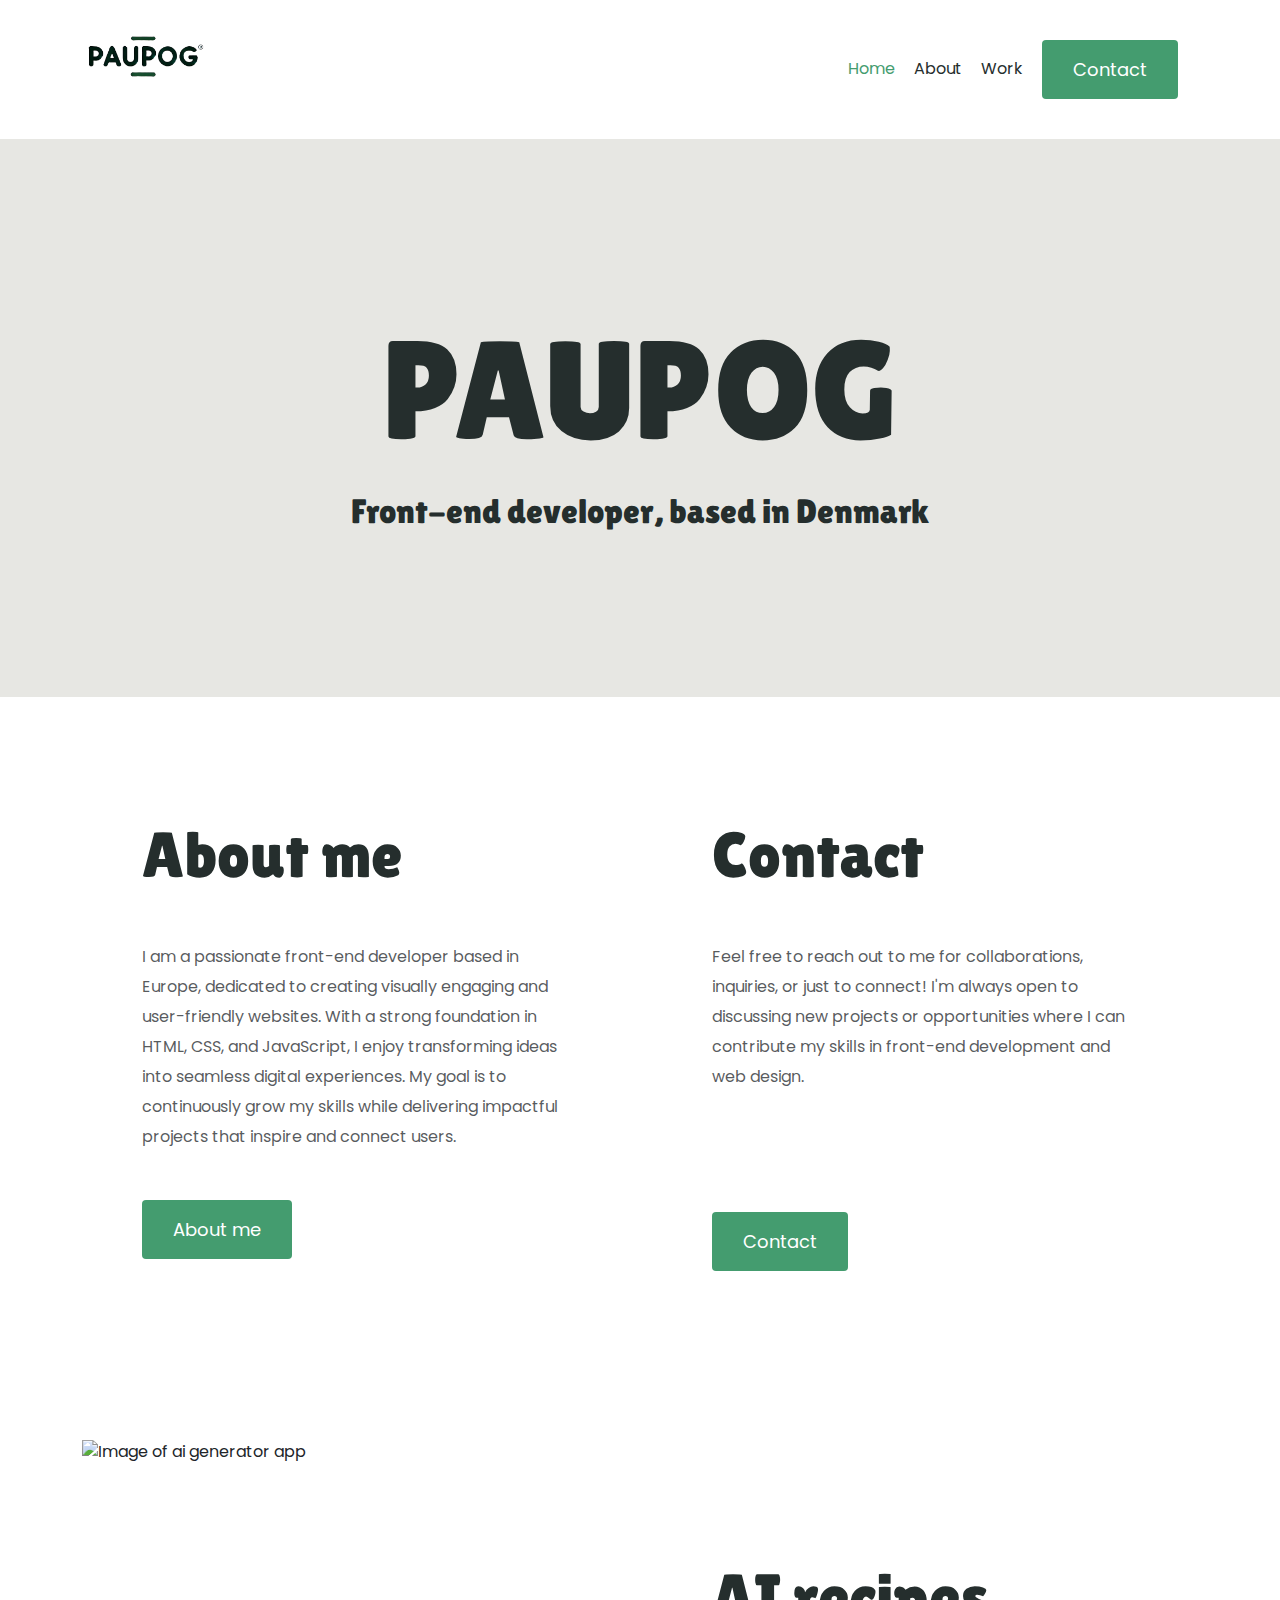
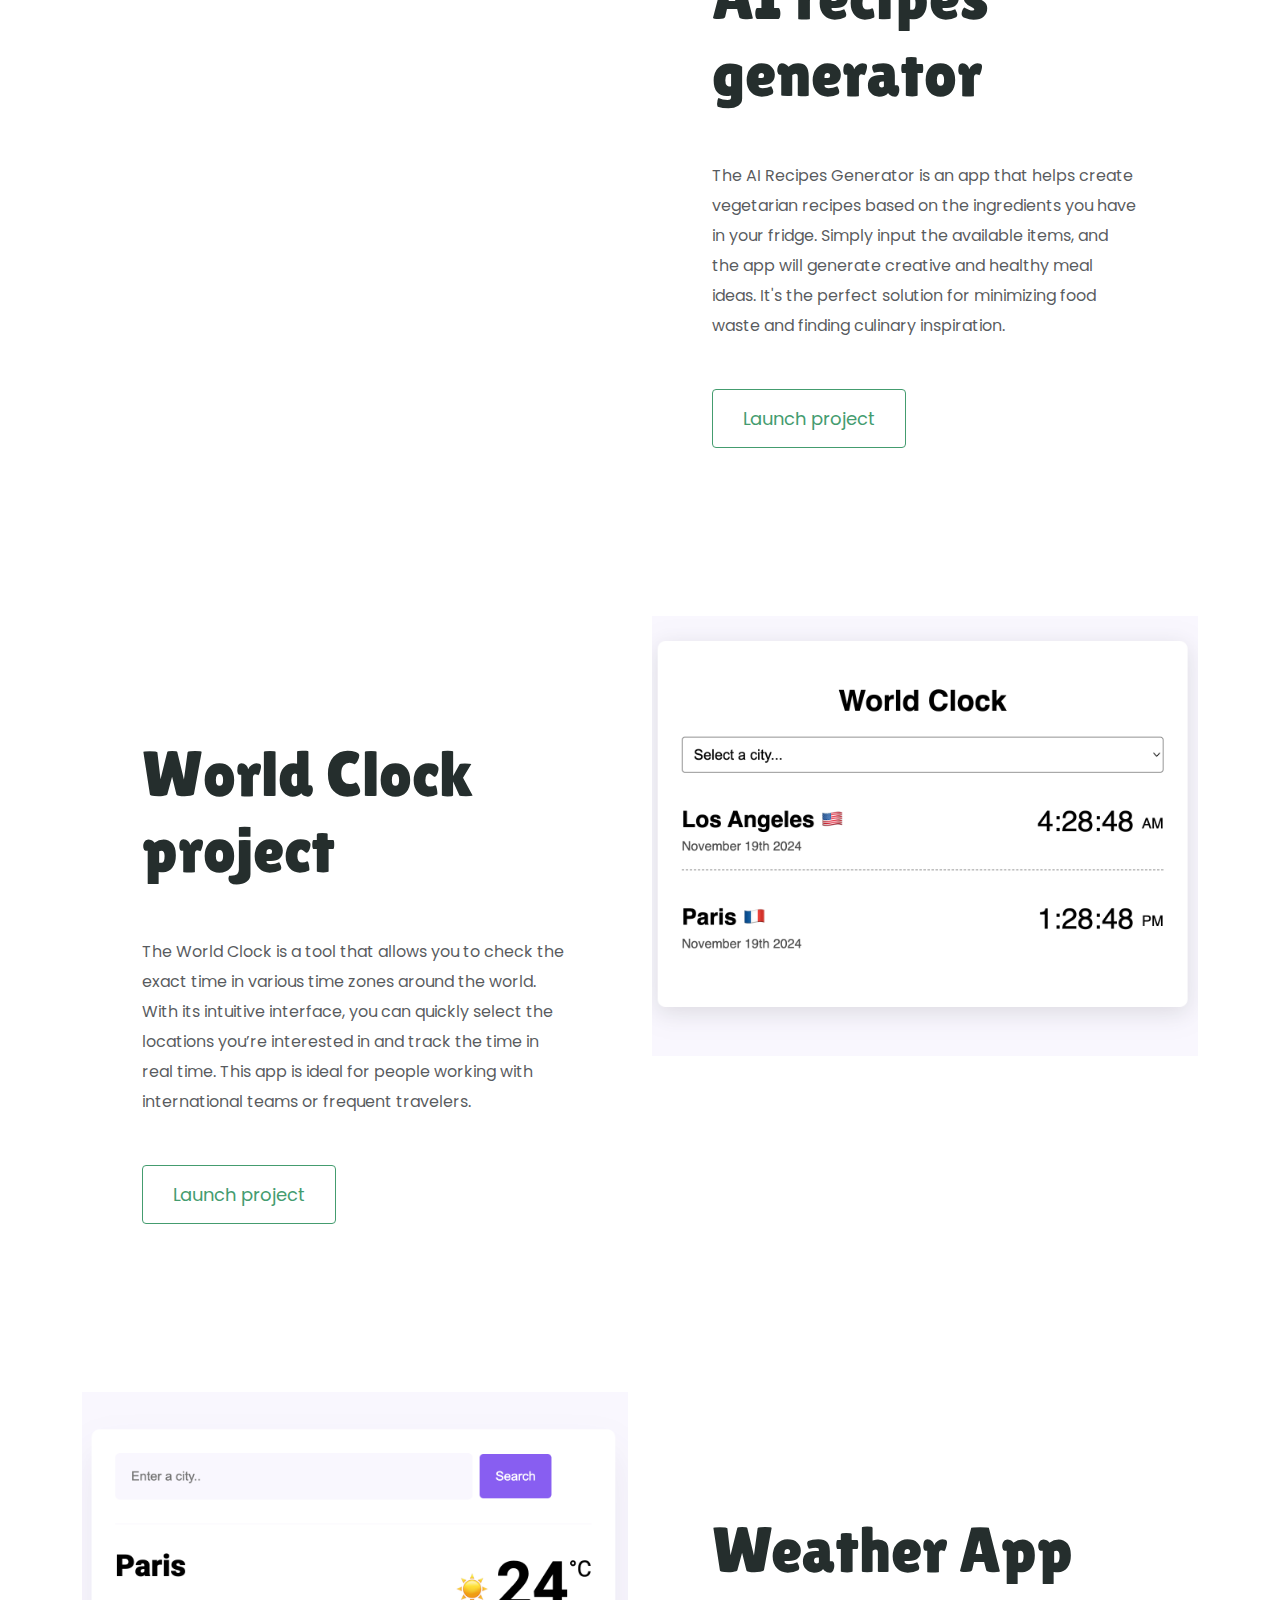
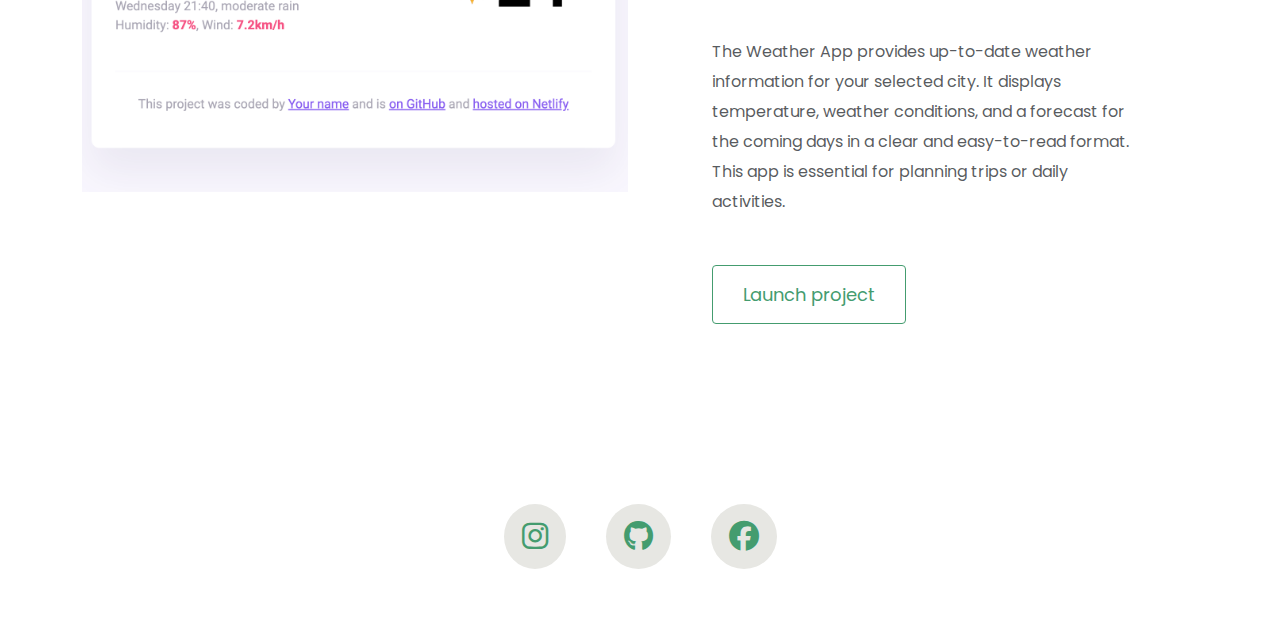
==== index.html @ 01b604f7 "Create me.png" ====
<!DOCTYPE html>
<html lang="en">
<head>
    <meta charset="UTF-8">
    <meta name="viewport" content="width=device-width, initial-scale=1.0">
    <link href="https://cdn.jsdelivr.net/npm/bootstrap@5.3.3/dist/css/bootstrap.min.css" rel="stylesheet" integrity="sha384-QWTKZyjpPEjISv5WaRU9OFeRpok6YctnYmDr5pNlyT2bRjXh0JMhjY6hW+ALEwIH" crossorigin="anonymous">
    <link href="https://cdnjs.cloudflare.com/ajax/libs/font-awesome/6.5.2/css/all.min.css" rel="stylesheet">
  
    <script src="https://cdn.jsdelivr.net/npm/bootstrap@5.3.3/dist/js/bootstrap.bundle.min.js" integrity="sha384-YvpcrYf0tY3lHB60NNkmXc5s9fDVZLESaAA55NDzOxhy9GkcIdslK1eN7N6jIeHz" crossorigin="anonymous"></script>
    <link rel="preconnect" href="https://fonts.googleapis.com">
<link rel="preconnect" href="https://fonts.gstatic.com" crossorigin>
<link href="https://fonts.googleapis.com/css2?family=Lilita+One&display=swap" rel="stylesheet">

<link href="https://fonts.googleapis.com/css2?family=Playfair+Display:ital,wght@0,700;1,700&family=Poppins:wght@400;700&display=swap" rel="stylesheet">
    <link rel="stylesheet" href="portfolio.css"> 
    <title>Project with Paulina's portfolio</title>
</head>
<body>
    <div class="container">
        <nav class="d-flex justify-content-between">
            <a href="">
<img src="images/logo1.png" class="logo d-none d-sm-block" alt=""></a>
        <ul>
            <li class="active">
                <a href="/">Home</a>
            </li>
            <li>
                <a href="/about.html">About</a>
            </li>
            <li>
                <a href="/work.html">Work</a>
            </li>
            <li>
                <a href="/contact.html" class="btn btn-branding">Contact</a>
            </li>
        </ul>
    </nav>
    </div>
    <div class="hero">
    
    <h1> PAUPOG </h1>
    <h2 class="mb-1">Front-end developer, based in Denmark</h2>
    
</div>

<div class="container">
    <div class="row mb-5">
        <div class="col">
            <div class="project-description">
                 <h2 class="mb-5">About me</h2>
                 <p class="mb-5 text-muted">
                    I am a passionate front-end developer based in Europe, dedicated to creating visually engaging and user-friendly websites. With a strong foundation in HTML, CSS, and JavaScript, I enjoy transforming ideas into seamless digital experiences. My goal is to continuously grow my skills while delivering impactful projects that inspire and connect users.                 </p>
                    <a href="about.html" class="btn btn-branding">About me</a>
         </div>
         </div>
        <div class="col-md">
           <div class="project-description">
                <h2 class="mb-5">Contact</h2>
                <p class="mb-5 text-muted">
                    Feel free to reach out to me for collaborations, inquiries, or just to connect! I'm always open to discussing new projects or opportunities where I can contribute my skills in front-end development and web design. </p>
                </br>
            </br>
        </br>

                    <a href="about.html" class="btn btn-branding">Contact</a>
        </div>
        </div>
    </div>
    
    <div class="row mb-5">
        <div class="col d-none d-lg-block">
            <img src="" alt="Image of ai generator app" class="img-fluid"/>
        </div>
        <div class="col">
           <div class="project-description">
                <h2 class="mb-5">AI recipes generator</h2>
                <p class="mb-5 text-muted">
                    The AI Recipes Generator is an app that helps create vegetarian recipes based on the ingredients you have in your fridge. Simply input the available items, and the app will generate creative and healthy meal ideas. It's the perfect solution for minimizing food waste and finding culinary inspiration. </p>
                <a href="https://recipesgenerator.netlify.app/" class="btn btn-branding-outline"
                target="_blank">
                Launch project</a>
        </div>
        </div>
    </div>
    <div class="row mb-5">
       
        <div class="col">
           <div class="project-description">
                <h2 class="mb-5">World Clock project</h2>
                <p class="mb-5 text-muted">
                    The World Clock is a tool that allows you to check the exact time in various time zones around the world. With its intuitive interface, you can quickly select the locations you’re interested in and track the time in real time. This app is ideal for people working with international teams or frequent travelers.  </p>
                <a href="https://world-clocken.netlify.app/" class="btn btn-branding-outline"
                target="_blank">
                Launch project</a>
        </div>
        </div>
         <div class="col d-none d-lg-block">
            <img src="images/world clock.png" alt="Image of world clock app" class="img-fluid"/>
        </div>
    </div>
    <div class="row">
        <div class="col d-none d-lg-block">
            <img src="images/weather.png" alt="Image of weather app" class="img-fluid"/>
        </div>
        <div class="col">
           <div class="project-description">
                <h2 class="mb-5">Weather App</h2>
                <p class="mb-5 text-muted">
                    The Weather App provides up-to-date weather information for your selected city. It displays temperature, weather conditions, and a forecast for the coming days in a clear and easy-to-read format. This app is essential for planning trips or daily activities.

                </p>
                <a href="https://pog-odapp.netlify.app/" class="btn btn-branding-outline"
                target="_blank">
                Launch project</a>
        </div>
        </div>
    </div>
   
</div>
 <footer>
        <div class="social-links d-flex justify-content-center">
            <a href=""> <i class="fa-brands fa-instagram"></i></a>
          <a href=""><i class="fa-brands fa-github"></i></a>
        <a href=""><i class="fa-brands fa-facebook"></i></a>
       
        
        
        </div>
    </footer>
</body>
</html>
---- portfolio.css ----
:root {
    --branding-color: #449C6F;
    --secondary-color: #252e2d;
    --heading-font-family: "Lilita One", sans-serif;
    --default-font-family:  "Poppins", sans-serif;
}

body{
    font-family: var(--default-font-family) ;
}
.logo {
    max-width: 130px;

}

nav {
    padding: 20px 0;
}
nav ul {
    padding: 20px;
    margin: 0;
}
nav li{
    display: inline;
    list-style: none;
    line-height: 42px;
    margin-left: 15px;

}

nav a {
    text-decoration: none;
    color: #252e2d;
    transition: all 100ms ease-in-out;
}

nav a:hover{
    color: var(--branding-color);
}

nav li.active a {
    color: var(--branding-color);
}
h1, h2, h3, h4 {
    color: var(--secondary-color);
    font-family: 'lilita one', sans-serif;
    font-weight: normal;
}
h1 {
    font-size: 140px;
    line-height: 1.3;
}
h2{
    font-size: 64px;
}

p{
    font-family: var(--default-font-family);
    font-weight: normal;
    font-size: 16px;
    line-height: 30px;
    color: var(--branding-color);
}
.hero {
    text-align: center;
    background: #E7E7E3;
    padding: 160px 15px;
}

.hero h2 {
    font-family: var(--heading-font-family);
    font-weight: normal;
    font-size: 34px;
    line-height: 1.3;
    color: #252e2d;
}


.content-container {
    padding: 160px 20px;
    
}

.content h1{
    font-size: 64px;
    line-height: 80px;

}
.content-container h2{
    font-size: 18px;
    font-family: var(--default-font-family);
}
.content {
    margin: 30px;
}
.content h3 {
    font-size: 24px;
    line-height: 1.5;
    margin: 20px 0 0;
    font-family: var(--default-font-family);
}
.content p{
    font-size: 14px;
}

.contact-container{
    text-align: center;
    
}

.contact-container h1 {
    font-size: 64px;
}

.contact-container h2 {
    font-size: 20px;
}
.btn-branding {
    background: var(--branding-color);
    border-radius: 4px;
    color: white;
    font-size: 18px;
    line-height: 27px;
    padding: 15px 30px;

}
.btn-branding:hover {
    background: transparent;
    border: 2px solid var(--branding-color); 
    color: var(--branding-color); 
}
.btn-branding-outline {
    border-radius: 4px;
    color: var(--branding-color);
    font-size: 18px;
    line-height: 27px;
    padding: 15px 30px;
    border: 1px solid var(--branding-color);
}

.project-description{
    padding: 120px 60px;
}

footer{
    margin: 60px 0;
   
}

.main-contact .social-links a,
footer .social-links a{
    margin: 0 20px;
    color: var(--branding-color);
    background-color: #E7E7E3 ;
    padding: 10px 18px;
    font-size: 30px;
    border-radius: 50%;
   
}

footer .email-link {
    text-align: center;
    font-size: 24px;
    text-decoration: none;
    color: black;
}

footer .email-link:hover{
    color: var(--branding-color);
}

@media (max-width: 960px){
    h1 {
        font-size: 44px;
        line-height: 2;
    }
    h2 {
        font-size: 44px;
    }
    .hero {
        padding: 80px 20px;
    }
    .project-description{
        padding: 0;
        text-align: center;
    }
    .content {
        text-align: center;
        padding: 0;
    }

}
@media (max-width: 576px) {
    .btn-branding {
        font-size: 14px; /* Mniejszy tekst */
        padding: 10px 20px; /* Mniejsze wymiary przycisku */
    }
}
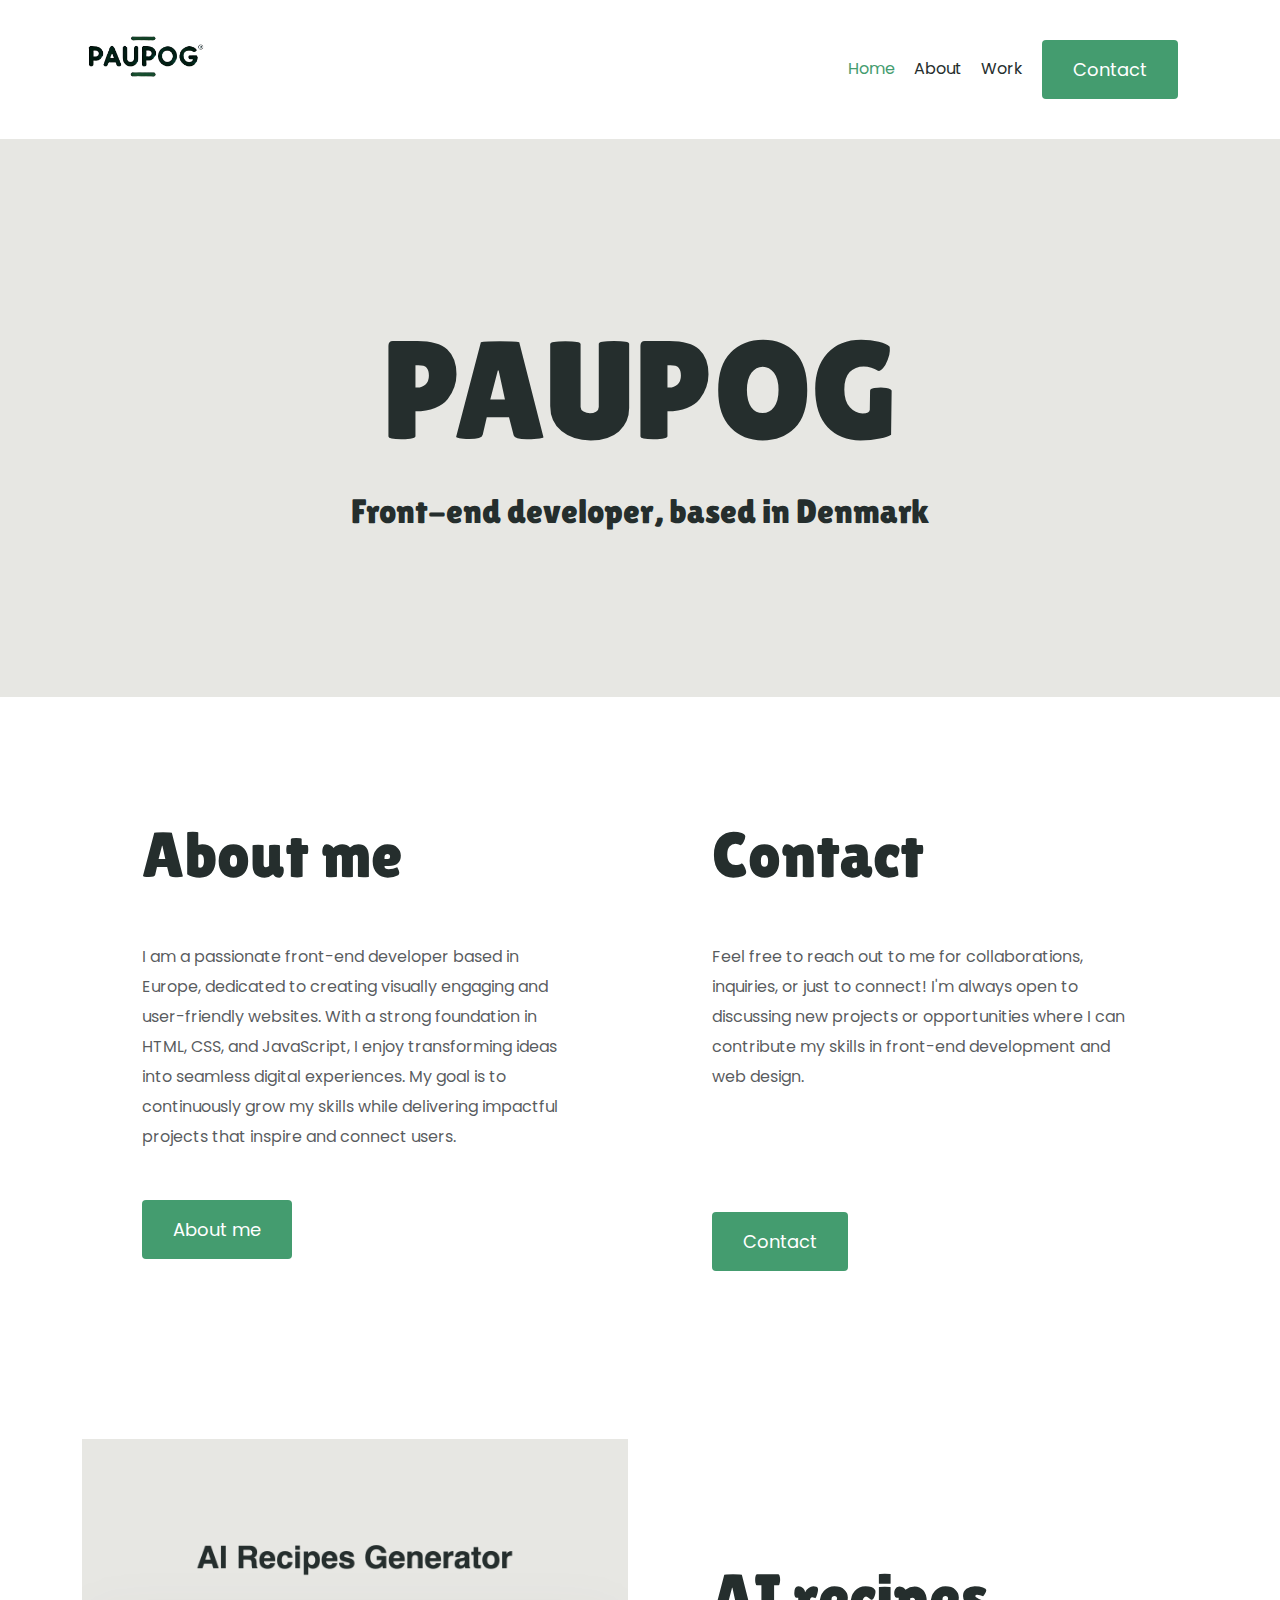
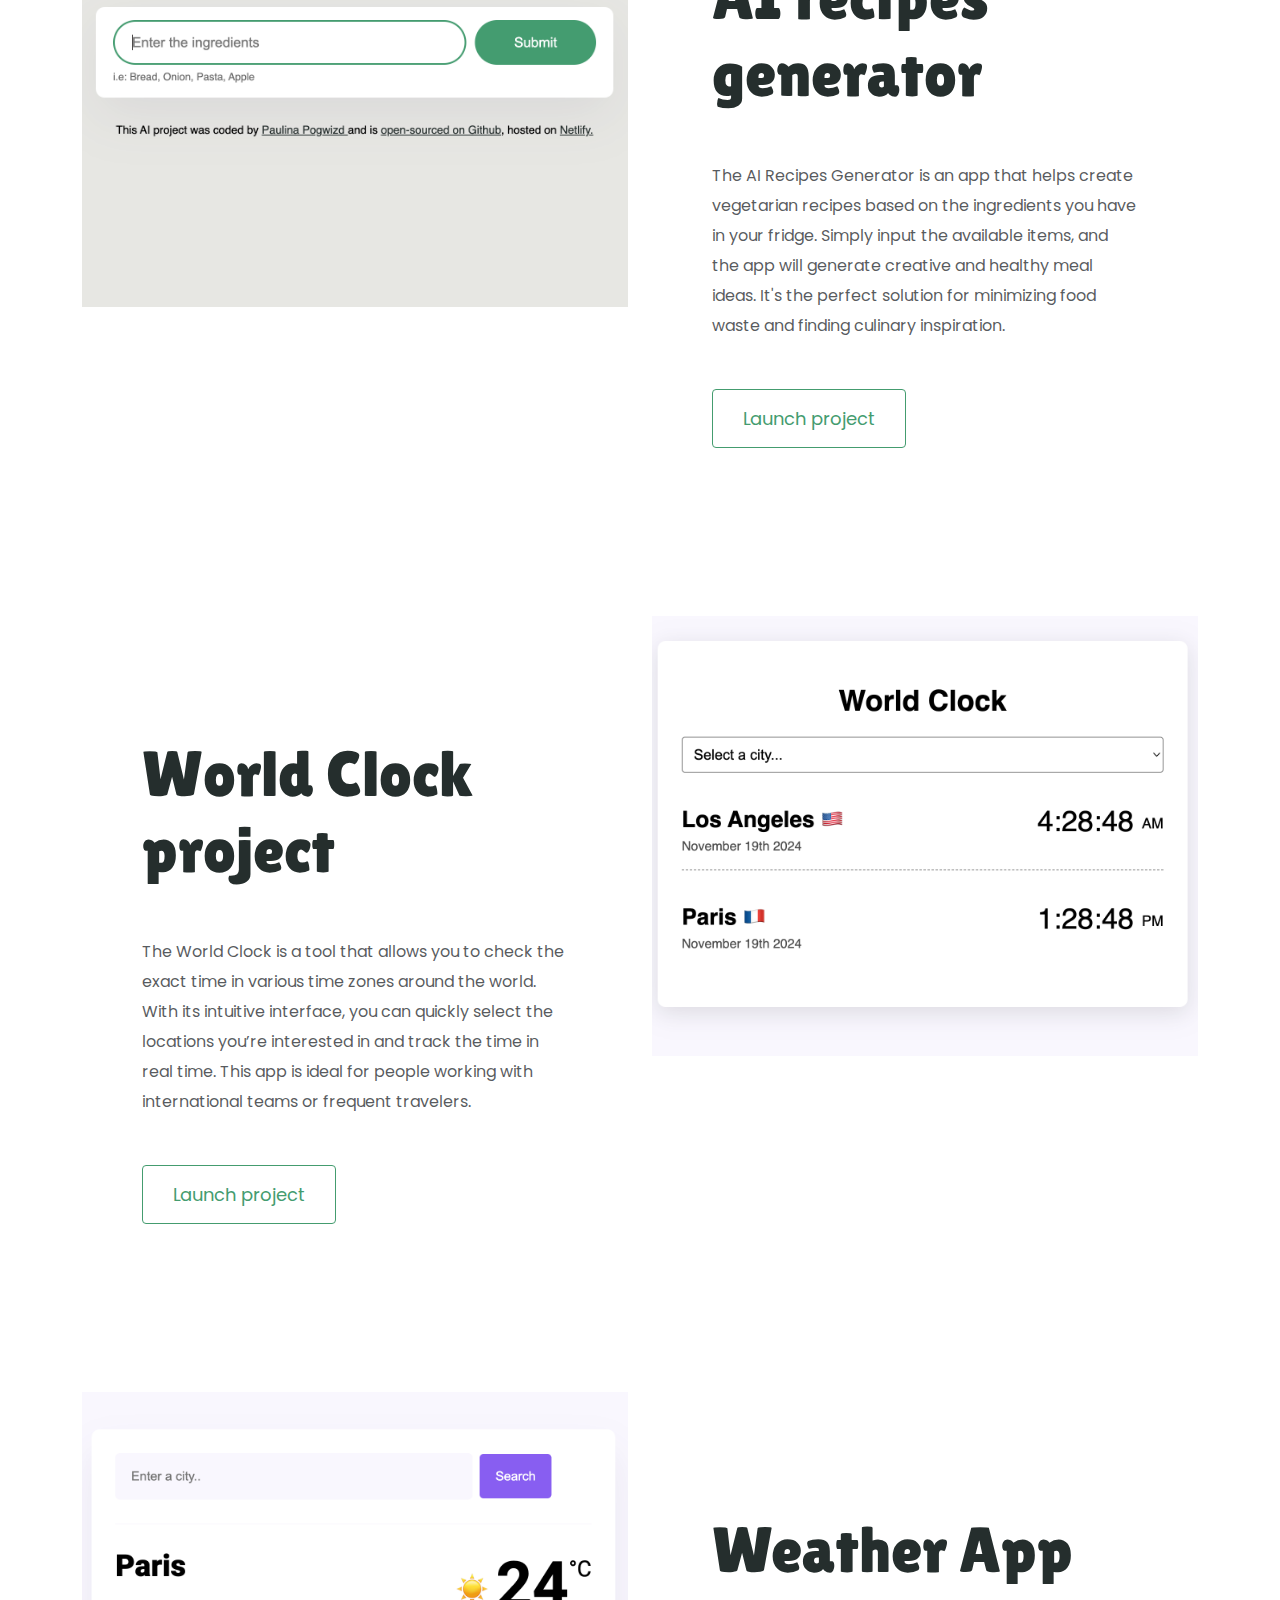
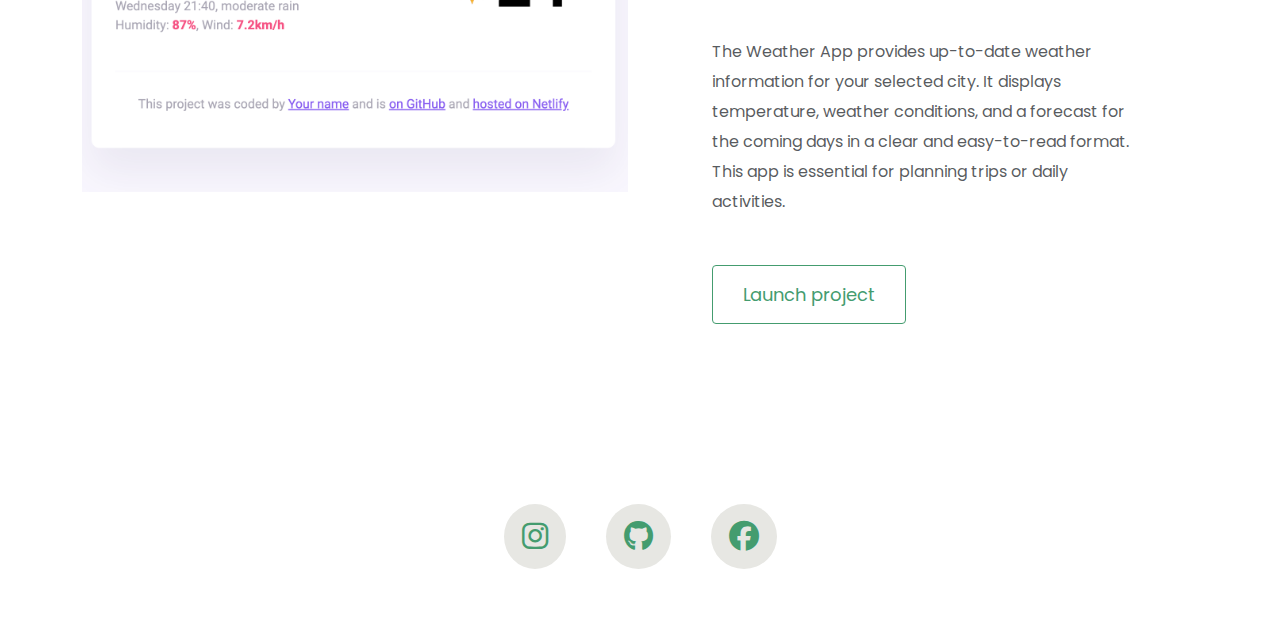
==== commit 361f9766: "Checked all links" ====
--- a/index.html
+++ b/index.html
@@ -62,14 +62,14 @@
             </br>
         </br>
 
-                    <a href="about.html" class="btn btn-branding">Contact</a>
+                    <a href="contact.html" class="btn btn-branding">Contact</a>
         </div>
         </div>
     </div>
     
     <div class="row mb-5">
         <div class="col d-none d-lg-block">
-            <img src="" alt="Image of ai generator app" class="img-fluid"/>
+            <img src="images/ai .png" alt="Image of ai generator app" class="img-fluid"/>
         </div>
         <div class="col">
            <div class="project-description">
@@ -119,9 +119,18 @@
 </div>
  <footer>
         <div class="social-links d-flex justify-content-center">
-            <a href=""> <i class="fa-brands fa-instagram"></i></a>
-          <a href=""><i class="fa-brands fa-github"></i></a>
-        <a href=""><i class="fa-brands fa-facebook"></i></a>
+            <a href="https://instagram.com" 
+            target="_blank"> 
+            <i class="fa-brands fa-instagram"></i>
+        </a>
+          <a href="https://github.com/Paupog" 
+          target="_blank">
+          <i class="fa-brands fa-github"></i>
+        </a>
+        <a href="https://facebook.com" 
+        target="_blank">
+        <i class="fa-brands fa-facebook"></i>
+    </a>
        
         
         
--- a/portfolio.css
+++ b/portfolio.css
@@ -101,6 +101,19 @@
 }
 .content p{
     font-size: 14px;
+}
+.weather-image{
+    height: 480px; 
+    object-fit: cover;
+}
+
+
+.clock-image:hover,
+.weather-image:hover,
+.ai-image:hover {
+    opacity: 0.5;
+    transform: scale(1.05); 
+    transition: opacity 0.3s ease;
 }
 
 .contact-container{
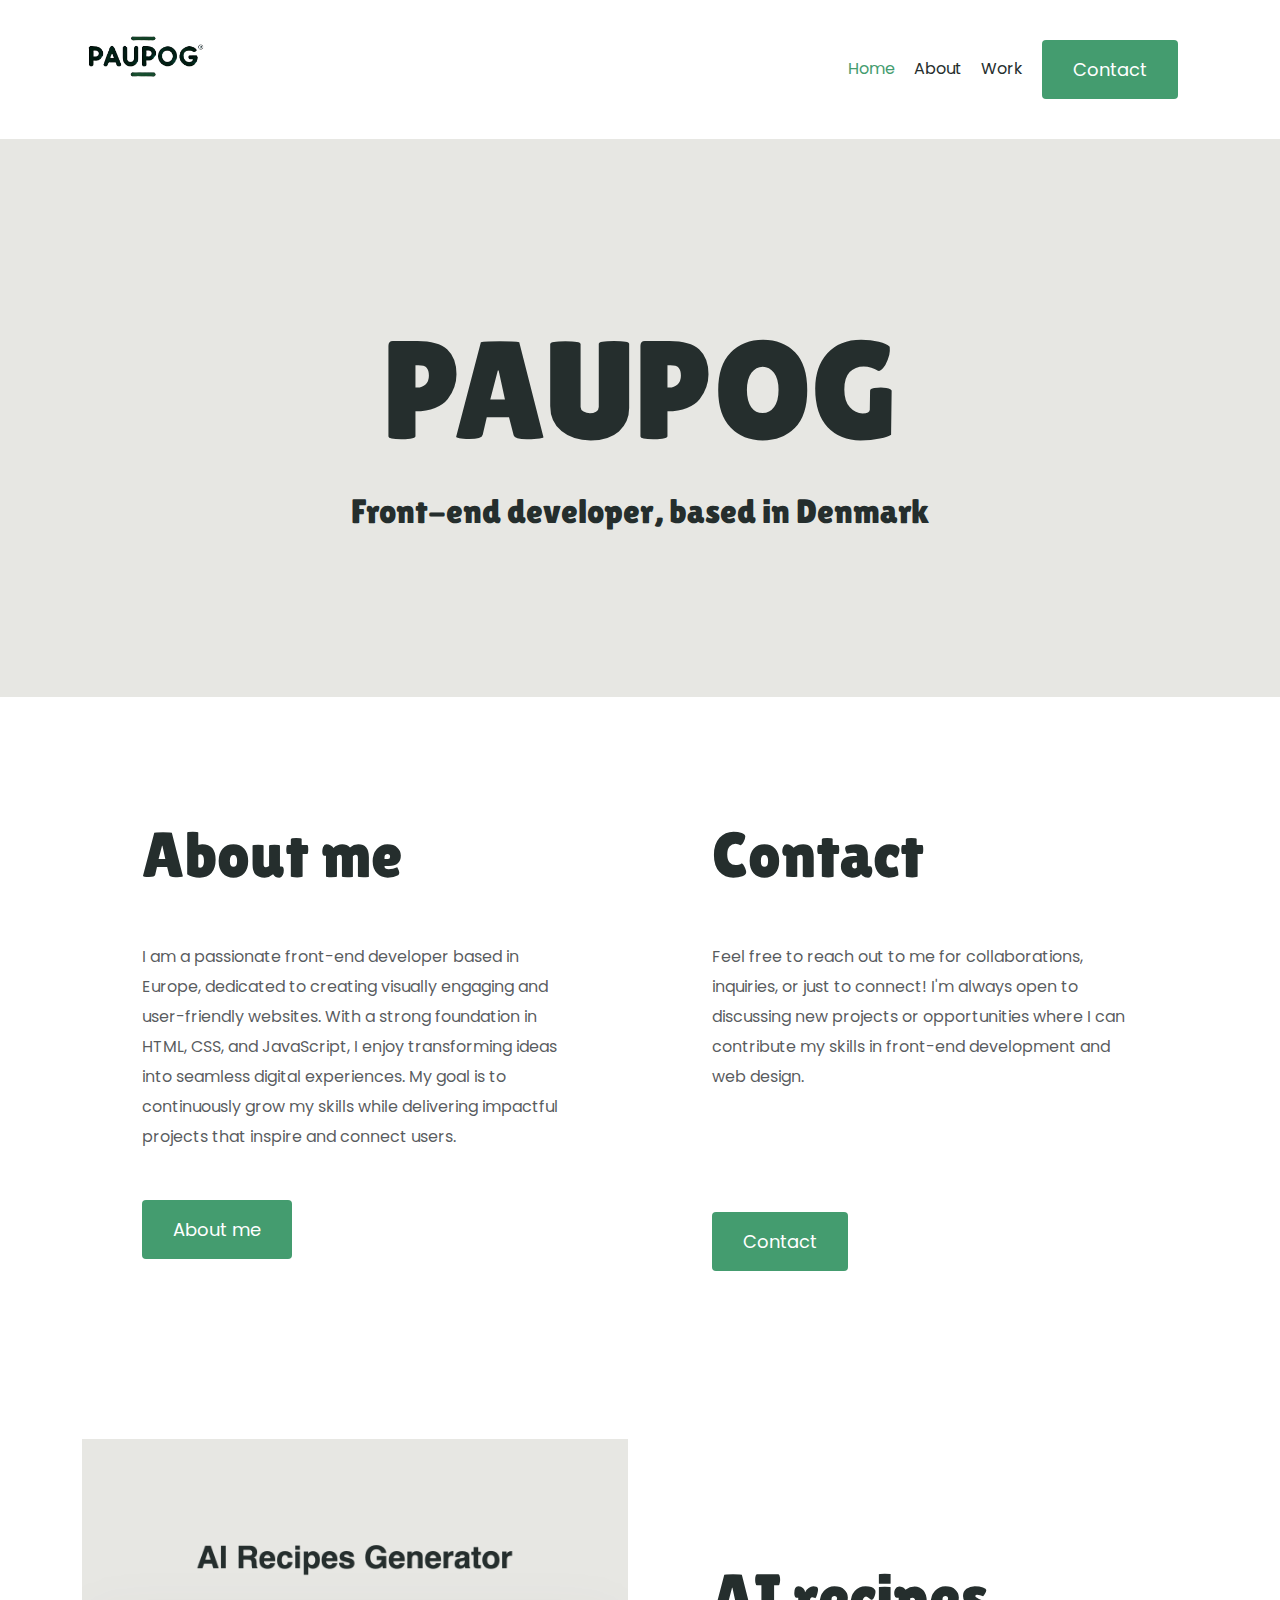
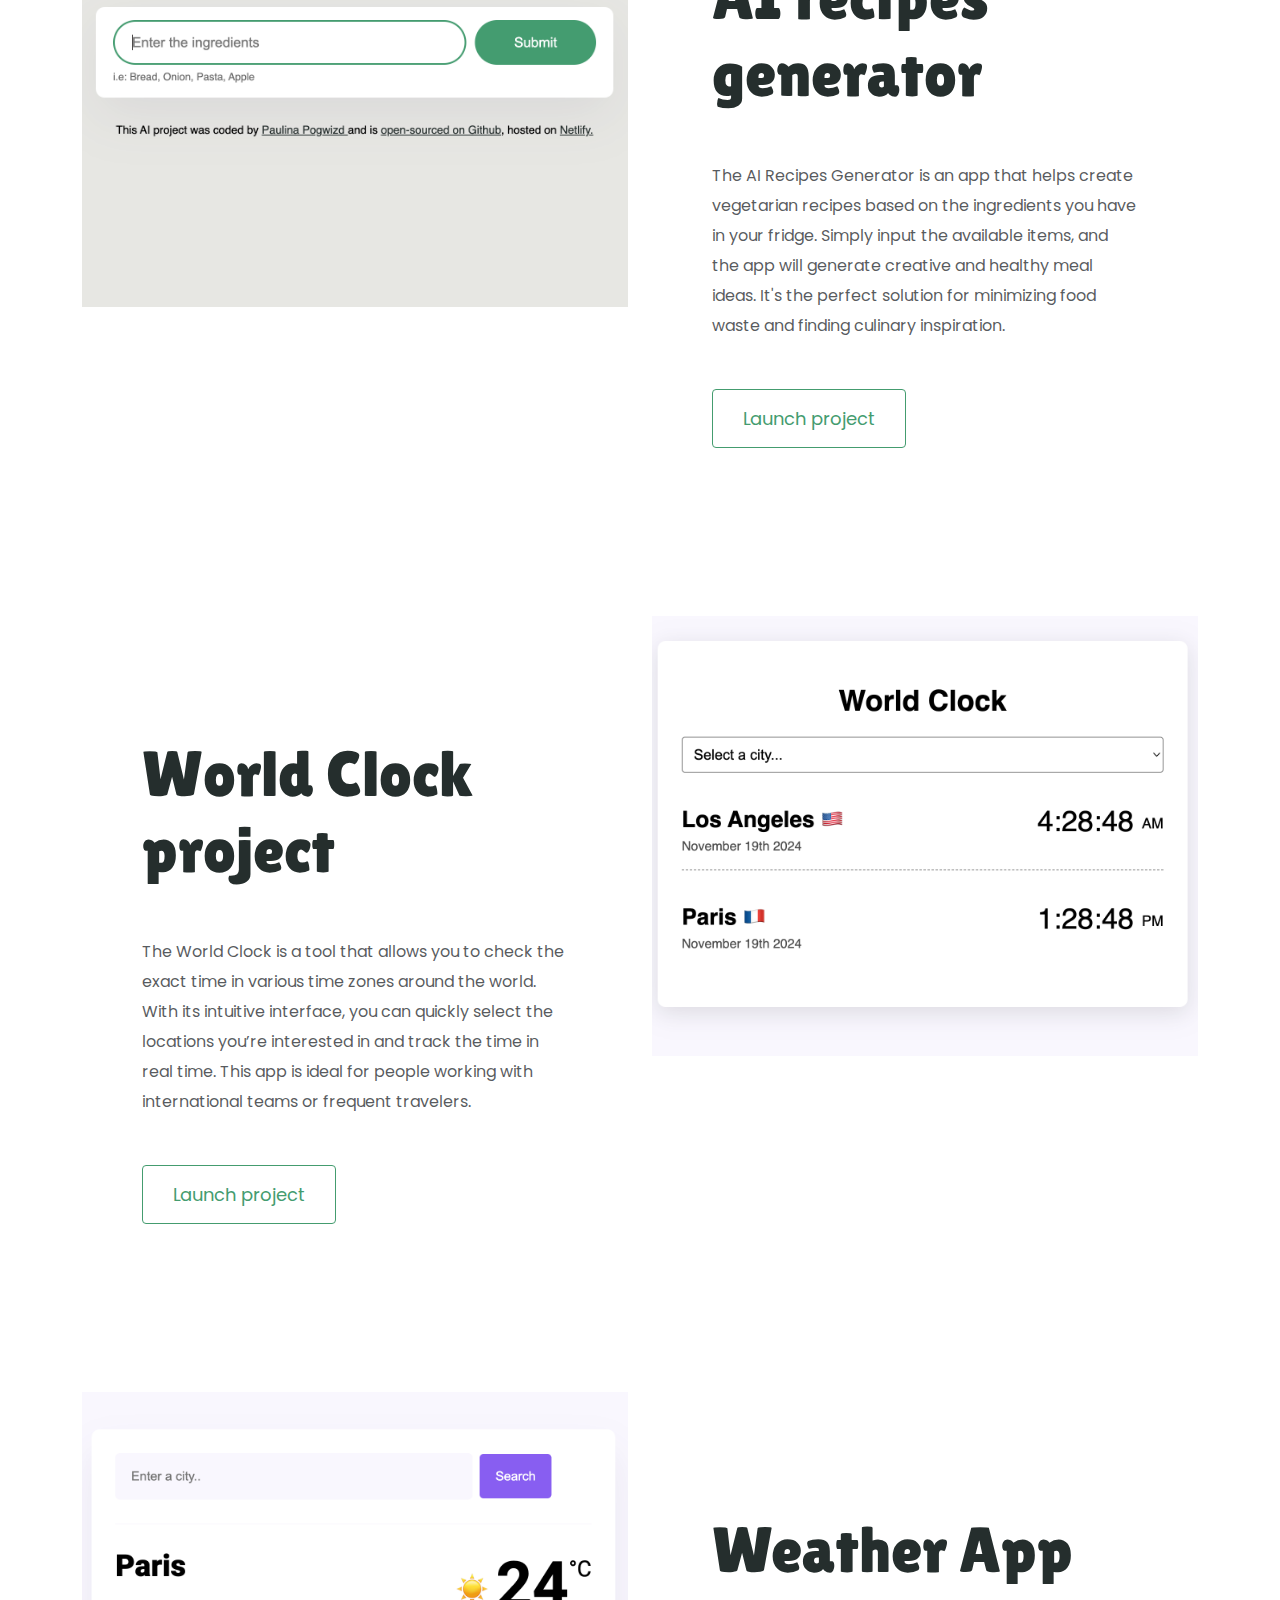
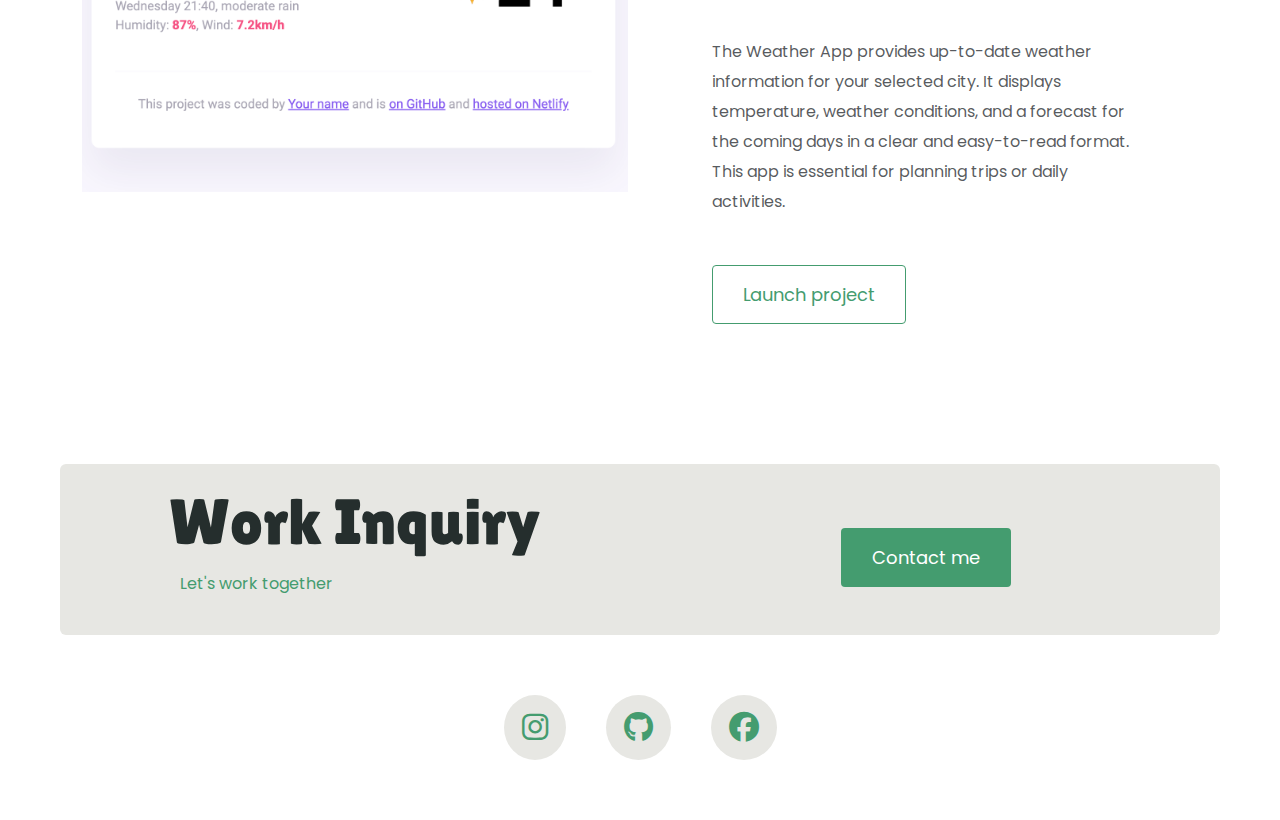
==== commit a130448a: "Updated SEO" ====
--- a/index.html
+++ b/index.html
@@ -3,6 +3,7 @@
 <head>
     <meta charset="UTF-8">
     <meta name="viewport" content="width=device-width, initial-scale=1.0">
+    <meta name="description" content="Paulina is a front-end developer based in Denmark">
     <link href="https://cdn.jsdelivr.net/npm/bootstrap@5.3.3/dist/css/bootstrap.min.css" rel="stylesheet" integrity="sha384-QWTKZyjpPEjISv5WaRU9OFeRpok6YctnYmDr5pNlyT2bRjXh0JMhjY6hW+ALEwIH" crossorigin="anonymous">
     <link href="https://cdnjs.cloudflare.com/ajax/libs/font-awesome/6.5.2/css/all.min.css" rel="stylesheet">
   
@@ -13,25 +14,26 @@
 
 <link href="https://fonts.googleapis.com/css2?family=Playfair+Display:ital,wght@0,700;1,700&family=Poppins:wght@400;700&display=swap" rel="stylesheet">
     <link rel="stylesheet" href="portfolio.css"> 
+
     <title>Project with Paulina's portfolio</title>
 </head>
 <body>
     <div class="container">
         <nav class="d-flex justify-content-between">
             <a href="">
-<img src="images/logo1.png" class="logo d-none d-sm-block" alt=""></a>
+<img src="images/logo1.png" class="logo d-none d-sm-block" alt="personal logo" title="homepage"></a>
         <ul>
             <li class="active">
-                <a href="/">Home</a>
+                <a href="/" title="homepage">Home</a>
             </li>
             <li>
-                <a href="/about.html">About</a>
+                <a href="/about.html" title="About Paulina">About</a>
             </li>
             <li>
-                <a href="/work.html">Work</a>
+                <a href="/work.html"title="Paulina's portfolio">Work</a>
             </li>
             <li>
-                <a href="/contact.html" class="btn btn-branding">Contact</a>
+                <a href="/contact.html" class="btn btn-branding"title="contact page">Contact</a>
             </li>
         </ul>
     </nav>
@@ -117,19 +119,31 @@
     </div>
    
 </div>
+<div class="work-inquiry rounded">
+    <div class="row d-flex justify-content-center align-items-center">
+        <div class="col-6">
+            <h2>Work Inquiry</h2>
+            <p>Let's work together</p>
+        </div>
+        <div class="col-6">
+            <a href="contact.html" class="btn btn-branding mt-3">Contact me</a>
+        </div>
+    </div>
+   
+</div>
  <footer>
         <div class="social-links d-flex justify-content-center">
             <a href="https://instagram.com" 
             target="_blank"> 
-            <i class="fa-brands fa-instagram"></i>
+            <i class="fa-brands fa-instagram" title="instagram"></i>
         </a>
           <a href="https://github.com/Paupog" 
           target="_blank">
-          <i class="fa-brands fa-github"></i>
+          <i class="fa-brands fa-github"title="Github"></i>
         </a>
         <a href="https://facebook.com" 
         target="_blank">
-        <i class="fa-brands fa-facebook"></i>
+        <i class="fa-brands fa-facebook" title="facebook"></i>
     </a>
        
         
--- a/portfolio.css
+++ b/portfolio.css
@@ -77,7 +77,7 @@
 
 
 .content-container {
-    padding: 160px 20px;
+    padding: 100px 20px;
     
 }
 
@@ -155,6 +155,17 @@
     padding: 120px 60px;
 }
 
+.work-inquiry{
+    padding: 20px;
+    margin: 20px 60px;
+    background-color: #E7E7E3 ;
+    text-align: center;
+}
+.work-inquiry p{
+    text-align: start;
+    margin-left: 50px;
+    padding-left: 50px;
+}
 footer{
     margin: 60px 0;
    
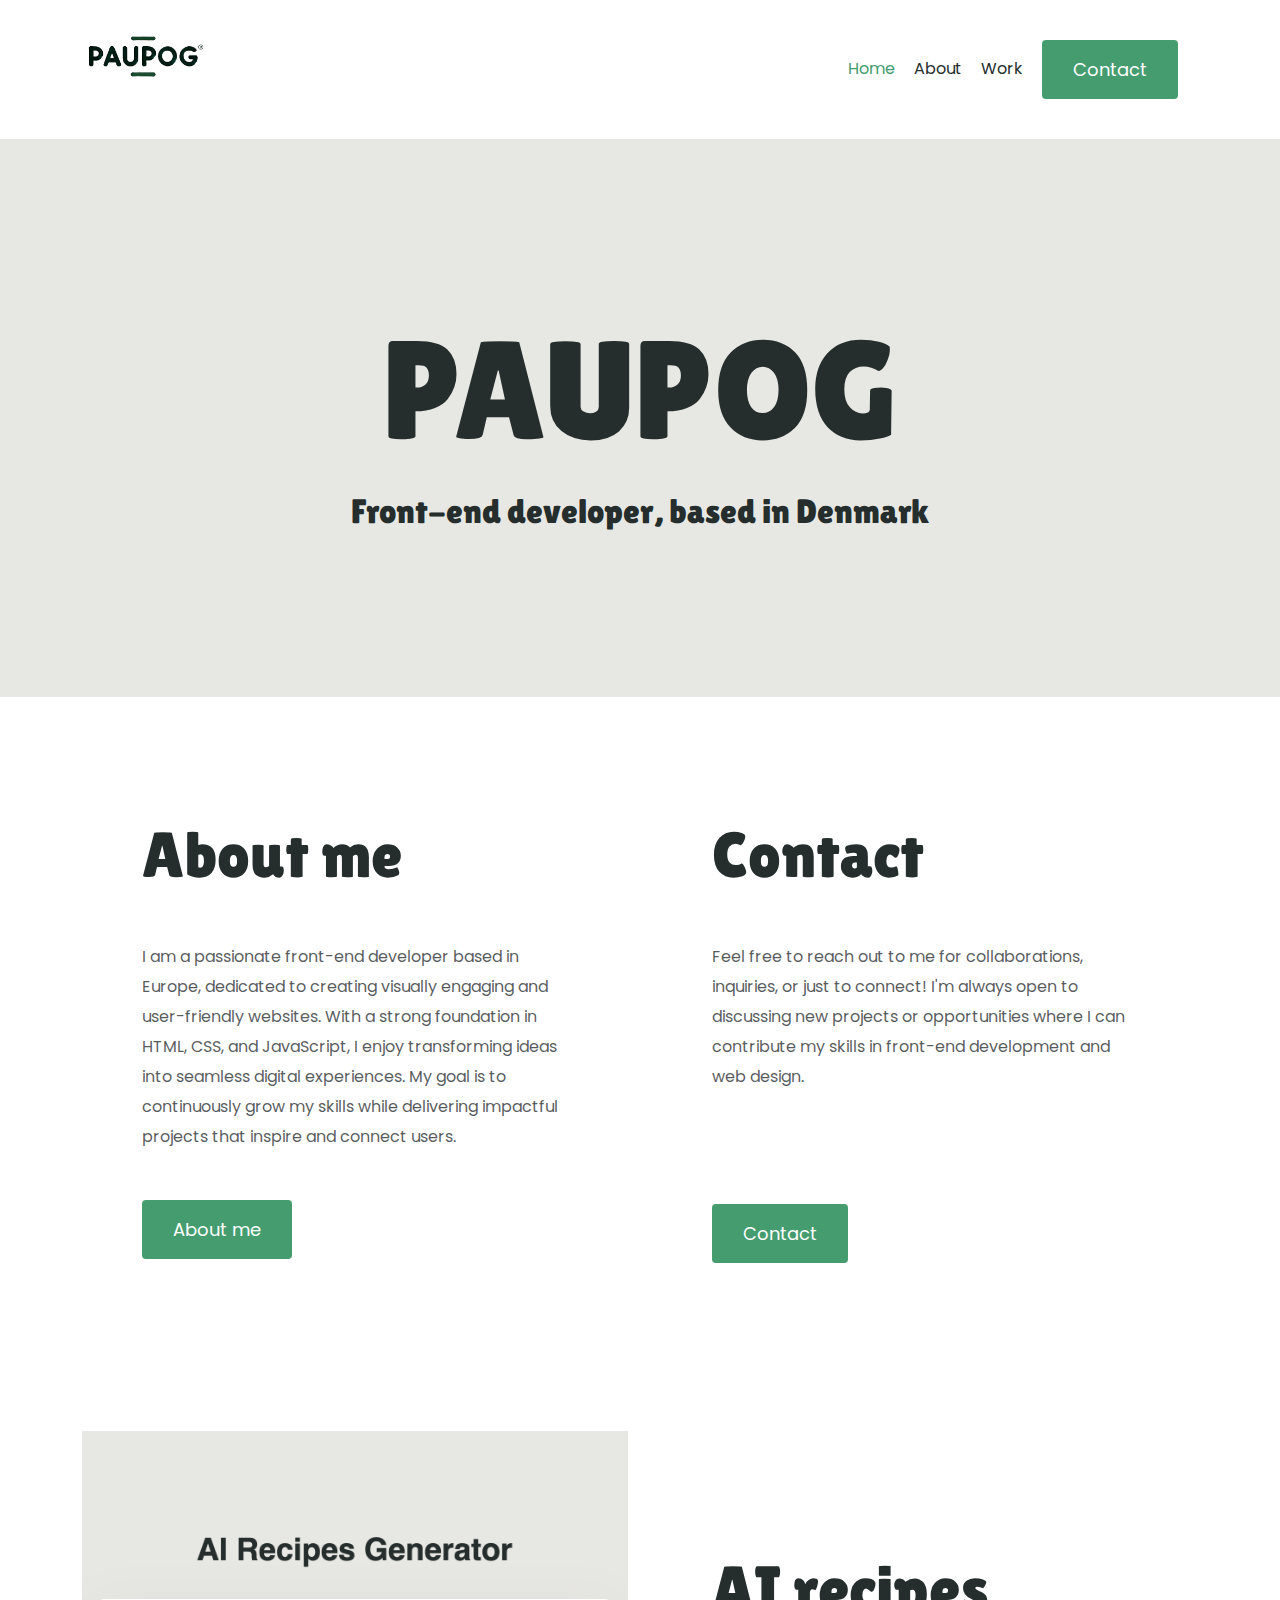
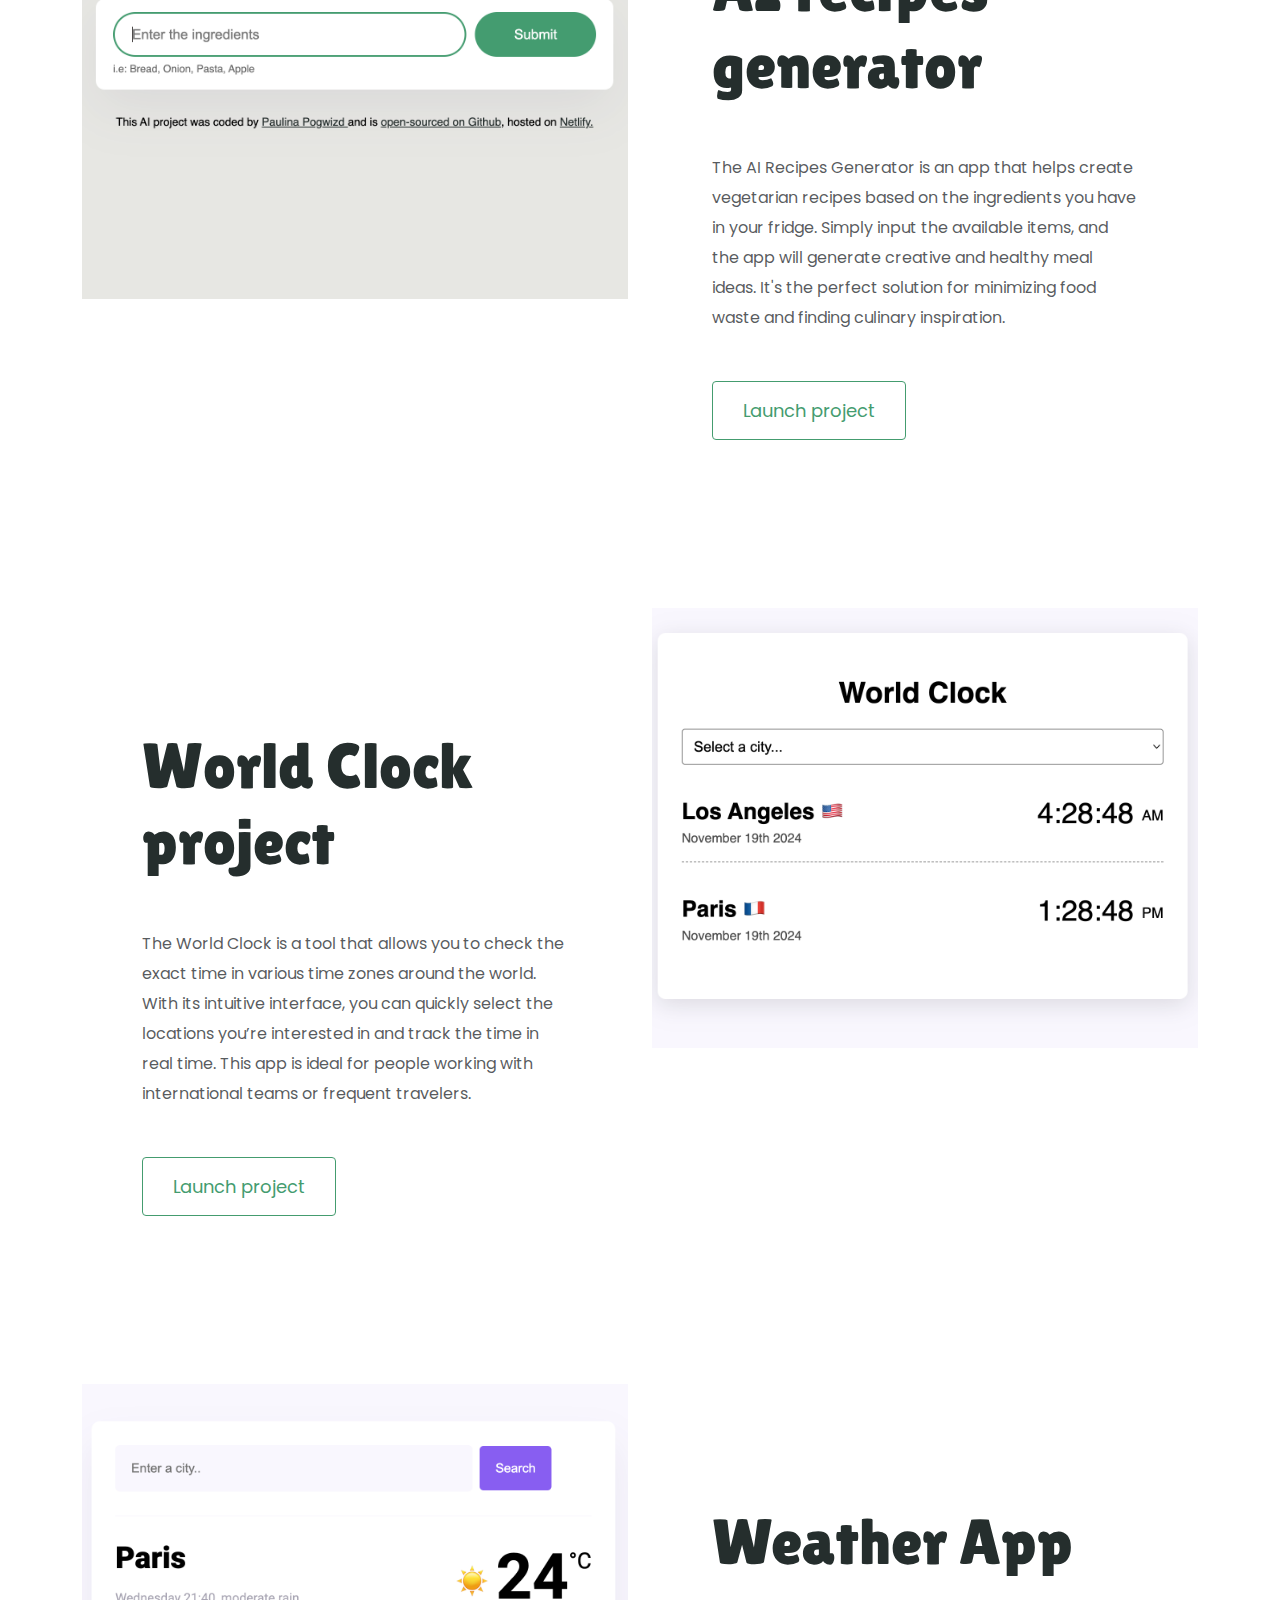
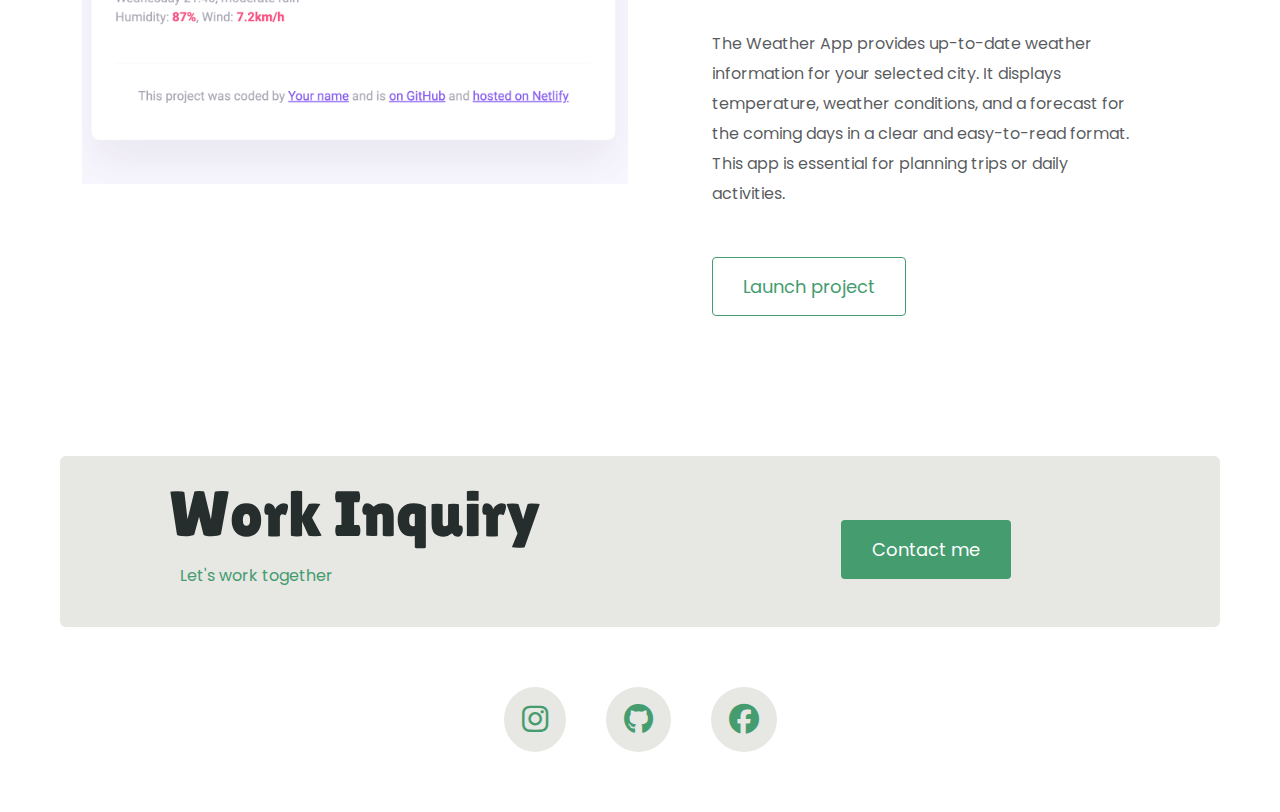
==== commit c88cbc65: "Update index.html" ====
--- a/index.html
+++ b/index.html
@@ -62,9 +62,8 @@
                     Feel free to reach out to me for collaborations, inquiries, or just to connect! I'm always open to discussing new projects or opportunities where I can contribute my skills in front-end development and web design. </p>
                 </br>
             </br>
-        </br>
-
-                    <a href="contact.html" class="btn btn-branding">Contact</a>
+        
+                    <a href="contact.html" class="btn btn-branding mt-3" >Contact</a>
         </div>
         </div>
     </div>
@@ -121,9 +120,9 @@
 </div>
 <div class="work-inquiry rounded">
     <div class="row d-flex justify-content-center align-items-center">
-        <div class="col-6">
-            <h2>Work Inquiry</h2>
-            <p>Let's work together</p>
+        <div class="col-sm-6 ">
+            <h2 >Work Inquiry</h2>
+            <p class="d-none d-lg-block">Let's work together</p>
         </div>
         <div class="col-6">
             <a href="contact.html" class="btn btn-branding mt-3">Contact me</a>
--- a/portfolio.css
+++ b/portfolio.css
@@ -212,11 +212,27 @@
         text-align: center;
         padding: 0;
     }
+    .weather-image {
+        height: 240px;
+    }
 
 }
 @media (max-width: 576px) {
     .btn-branding {
-        font-size: 14px; /* Mniejszy tekst */
-        padding: 10px 20px; /* Mniejsze wymiary przycisku */
-    }
-}
+        font-size: 14px; 
+        padding: 10px 20px; 
+    }
+    .weather-image{
+        height: 250px;
+    }
+}
+@media (max-width: 768px) {
+    .weather-image {
+        height: 240px;
+    }
+}
+@media (max-width: 1024px) {
+    .weather-image {
+        height: 330px;
+    }
+}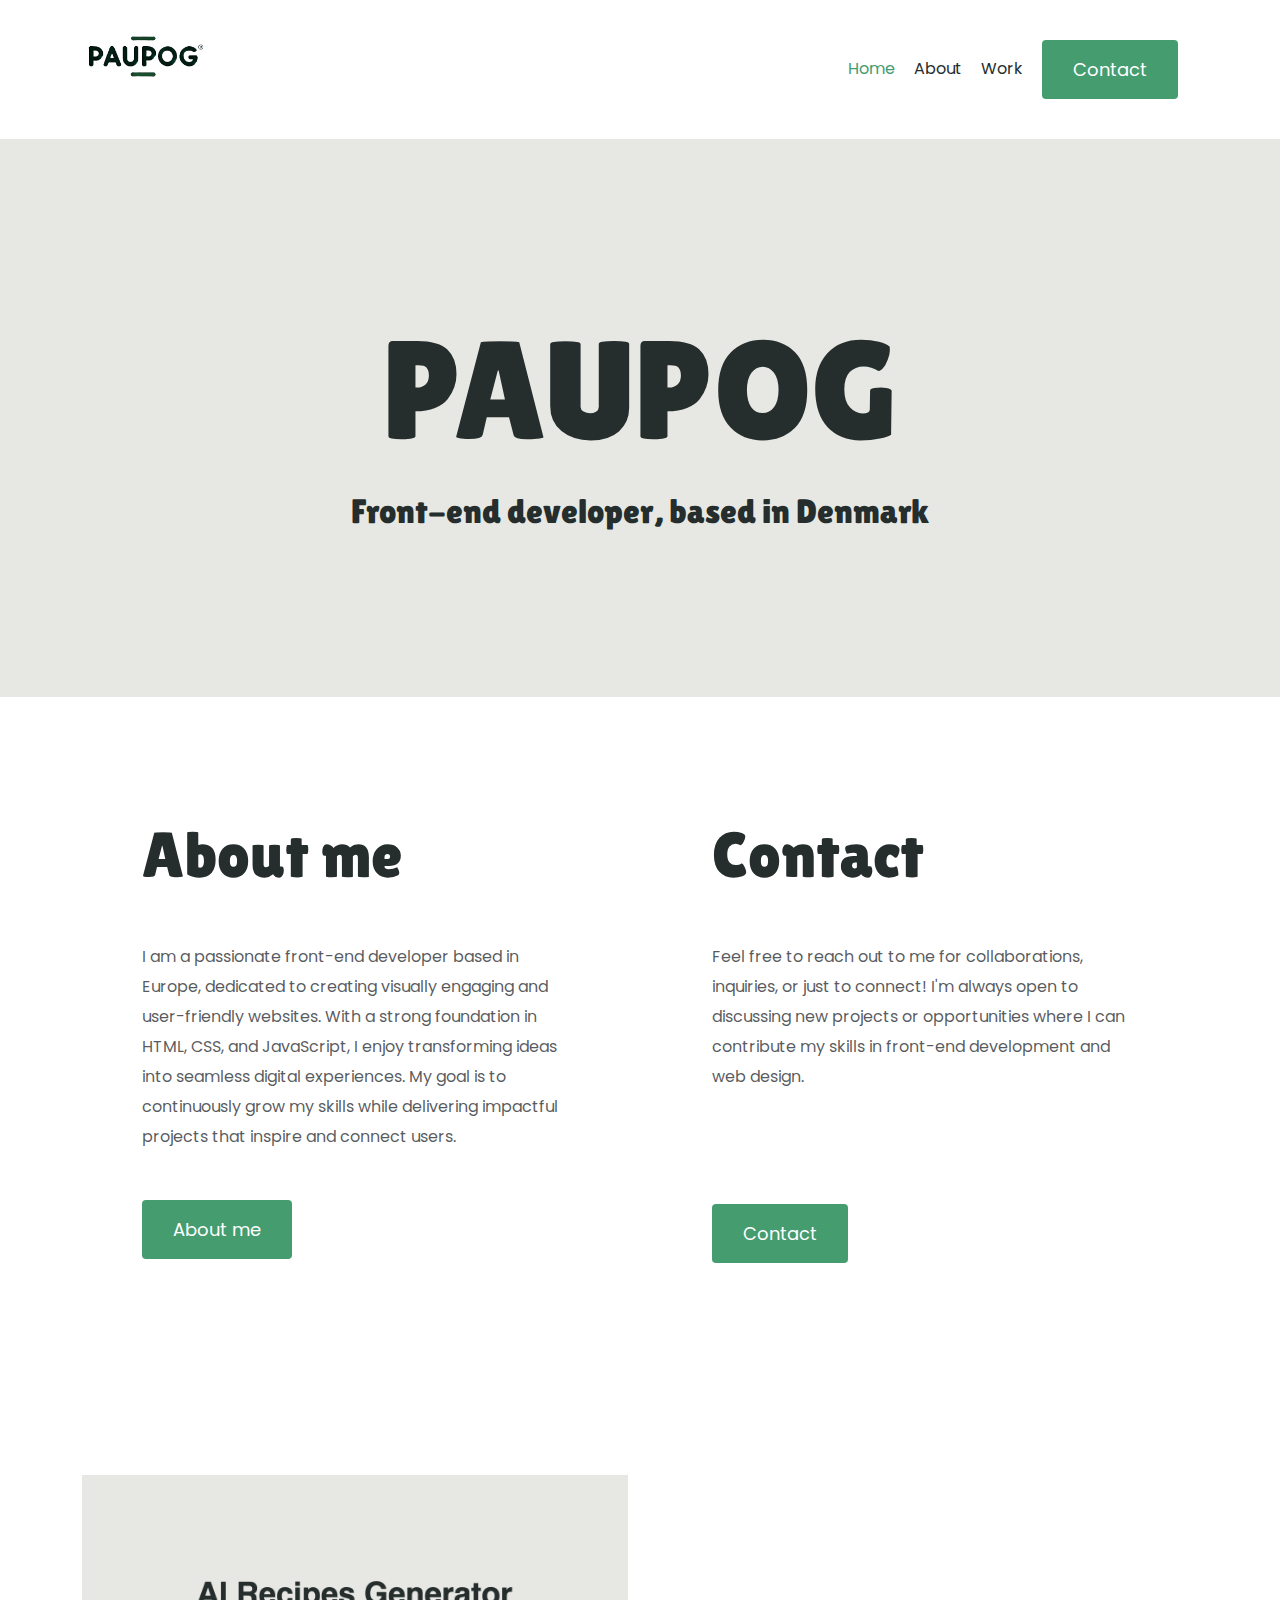
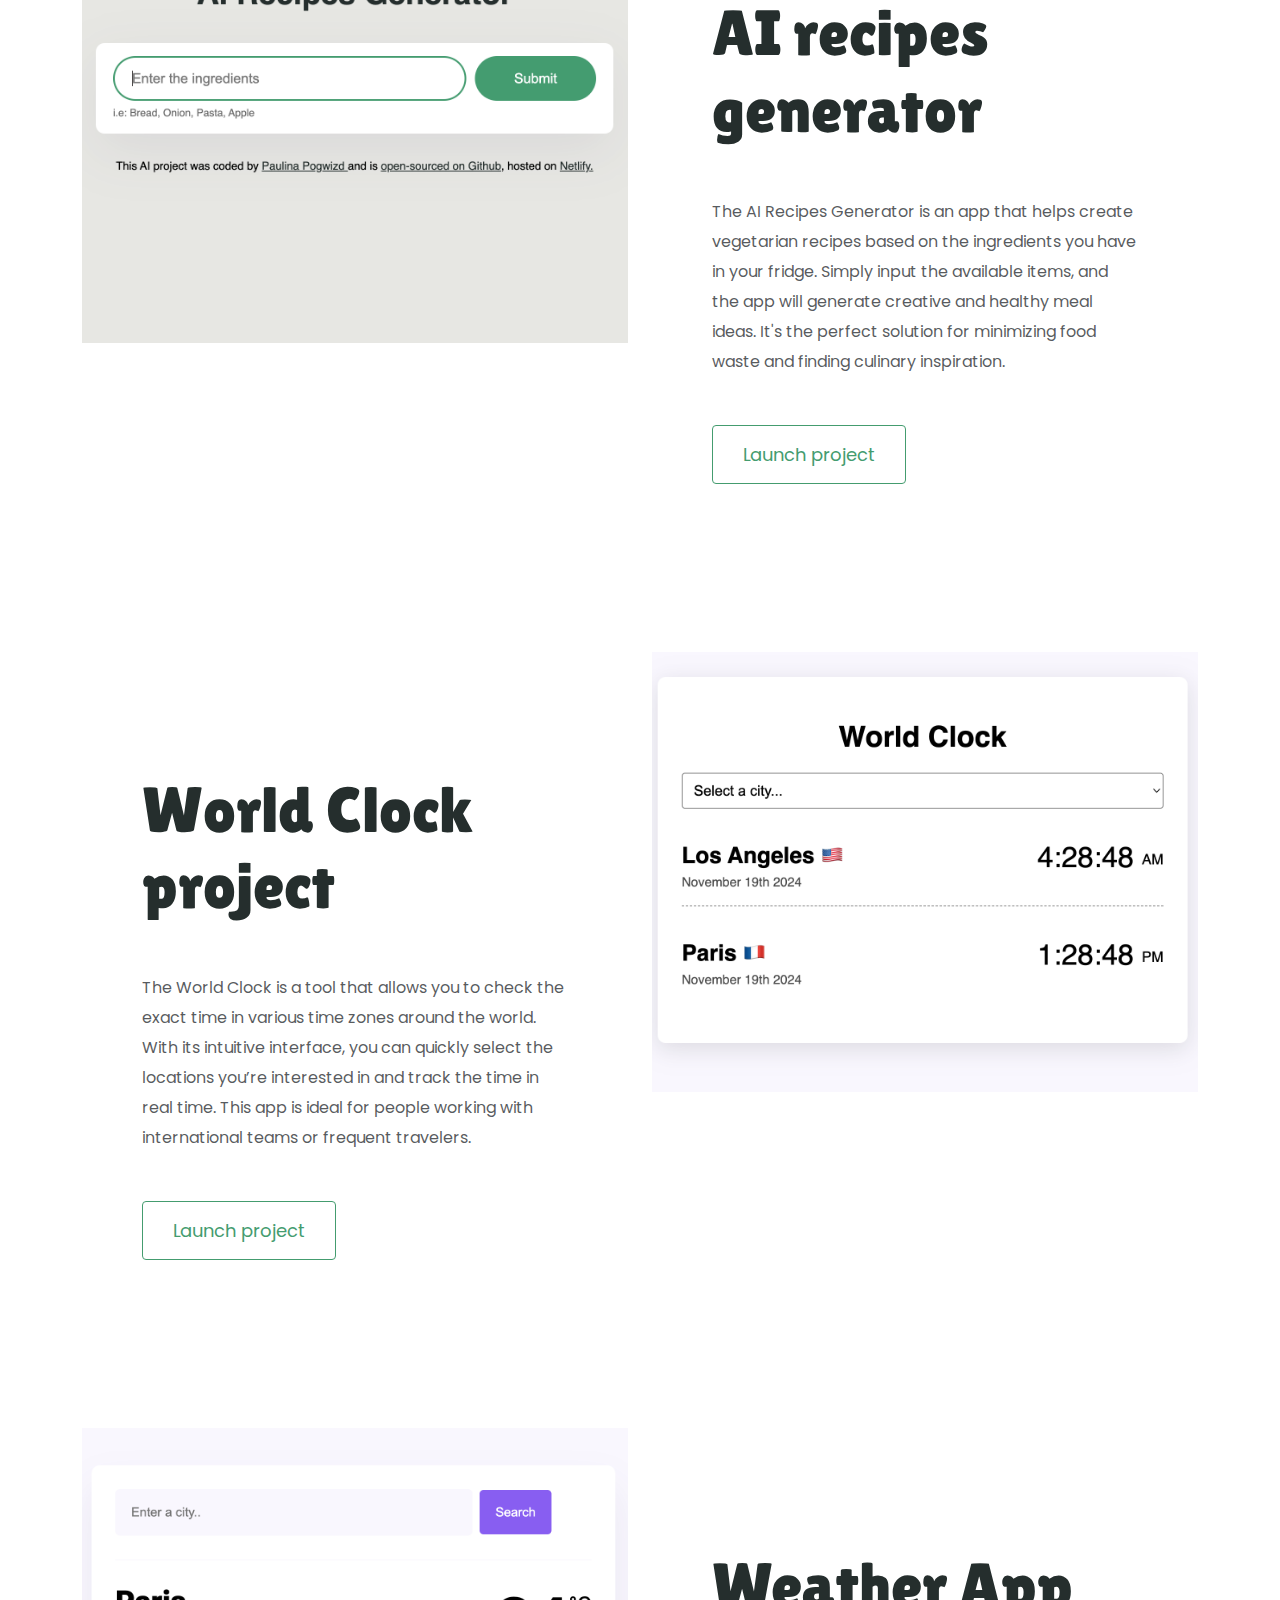
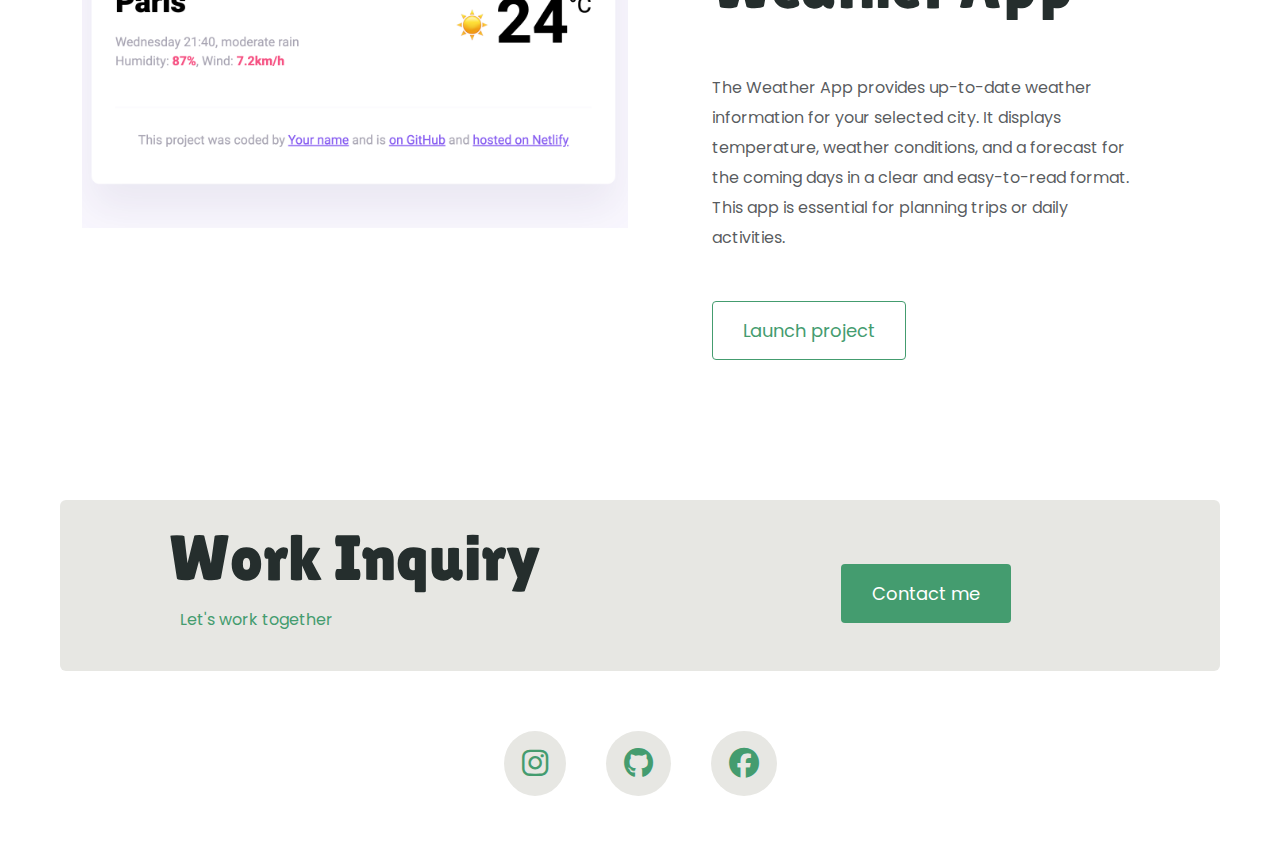
==== commit cfc6814e: "Update index.html" ====
--- a/index.html
+++ b/index.html
@@ -52,7 +52,7 @@
                  <h2 class="mb-5">About me</h2>
                  <p class="mb-5 text-muted">
                     I am a passionate front-end developer based in Europe, dedicated to creating visually engaging and user-friendly websites. With a strong foundation in HTML, CSS, and JavaScript, I enjoy transforming ideas into seamless digital experiences. My goal is to continuously grow my skills while delivering impactful projects that inspire and connect users.                 </p>
-                    <a href="about.html" class="btn btn-branding">About me</a>
+                    <a href="about.html" class="btn btn-branding mb-5">About me</a>
          </div>
          </div>
         <div class="col-md">
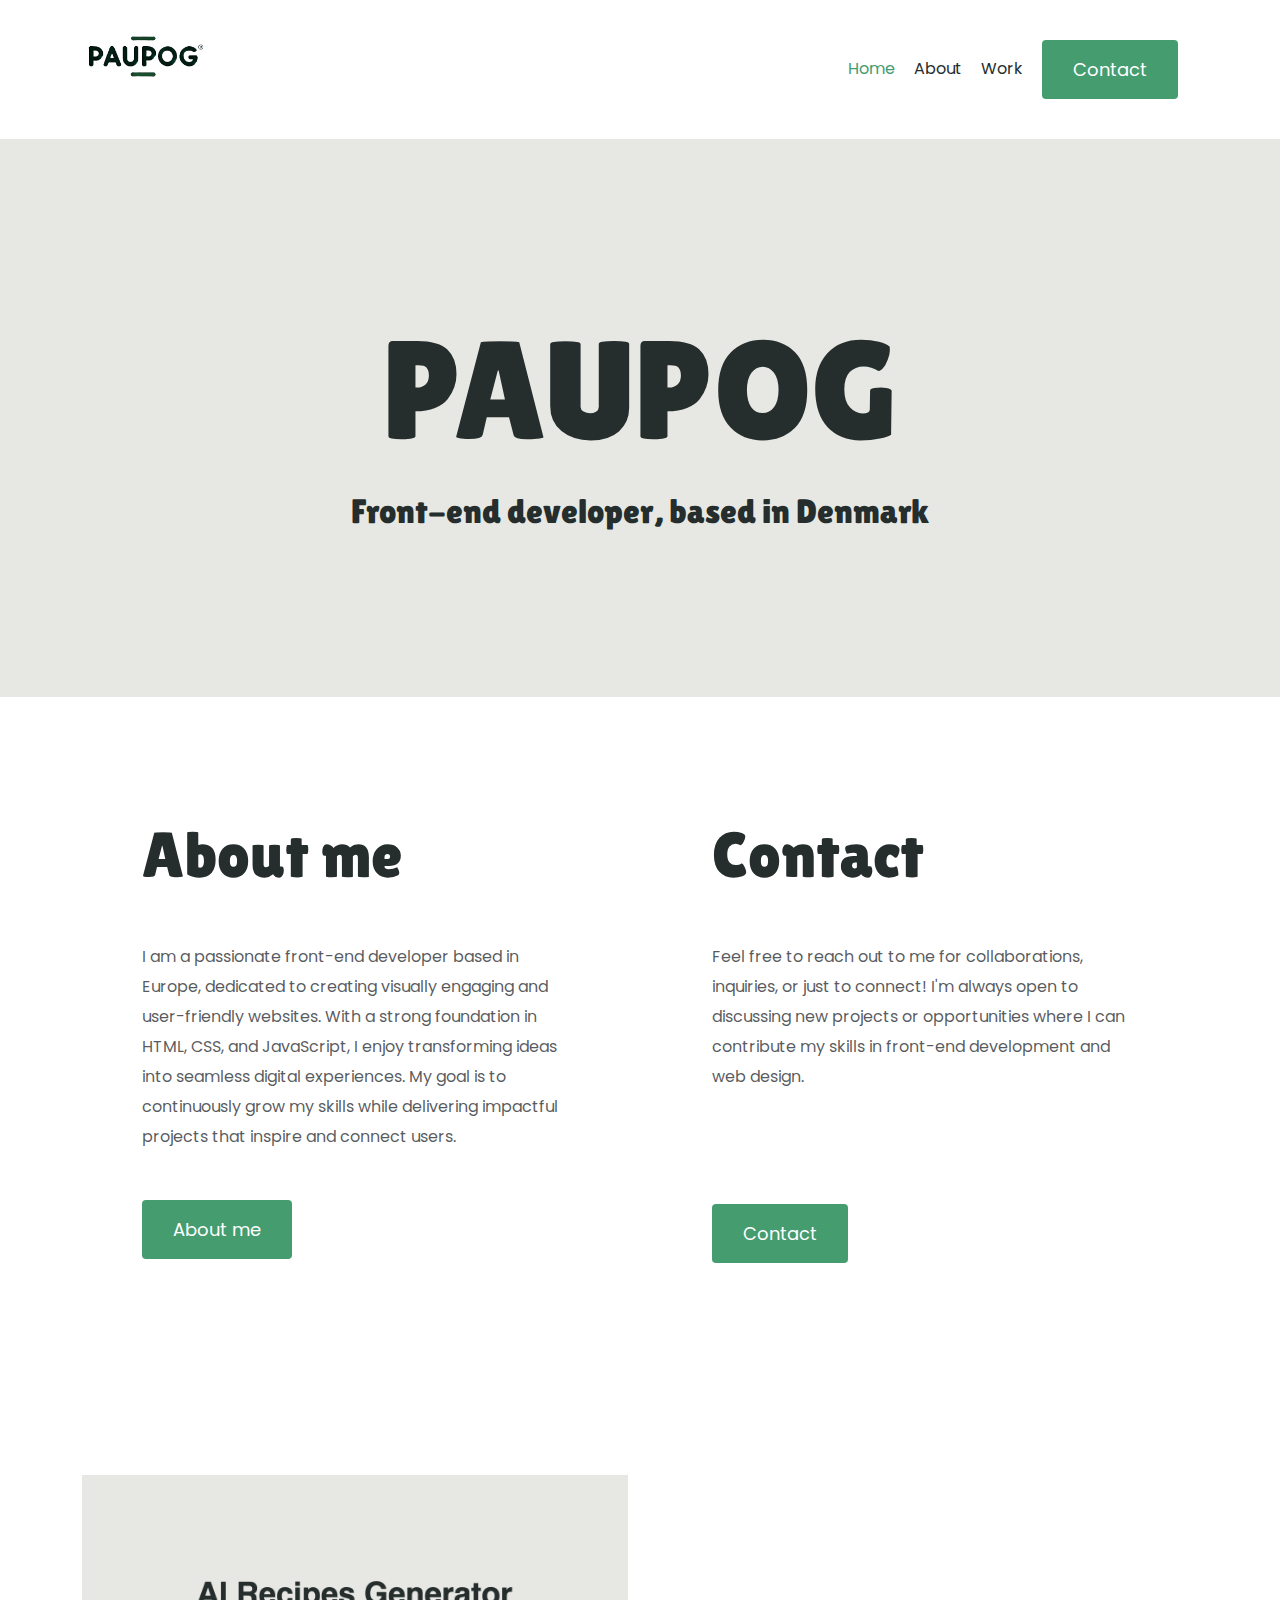
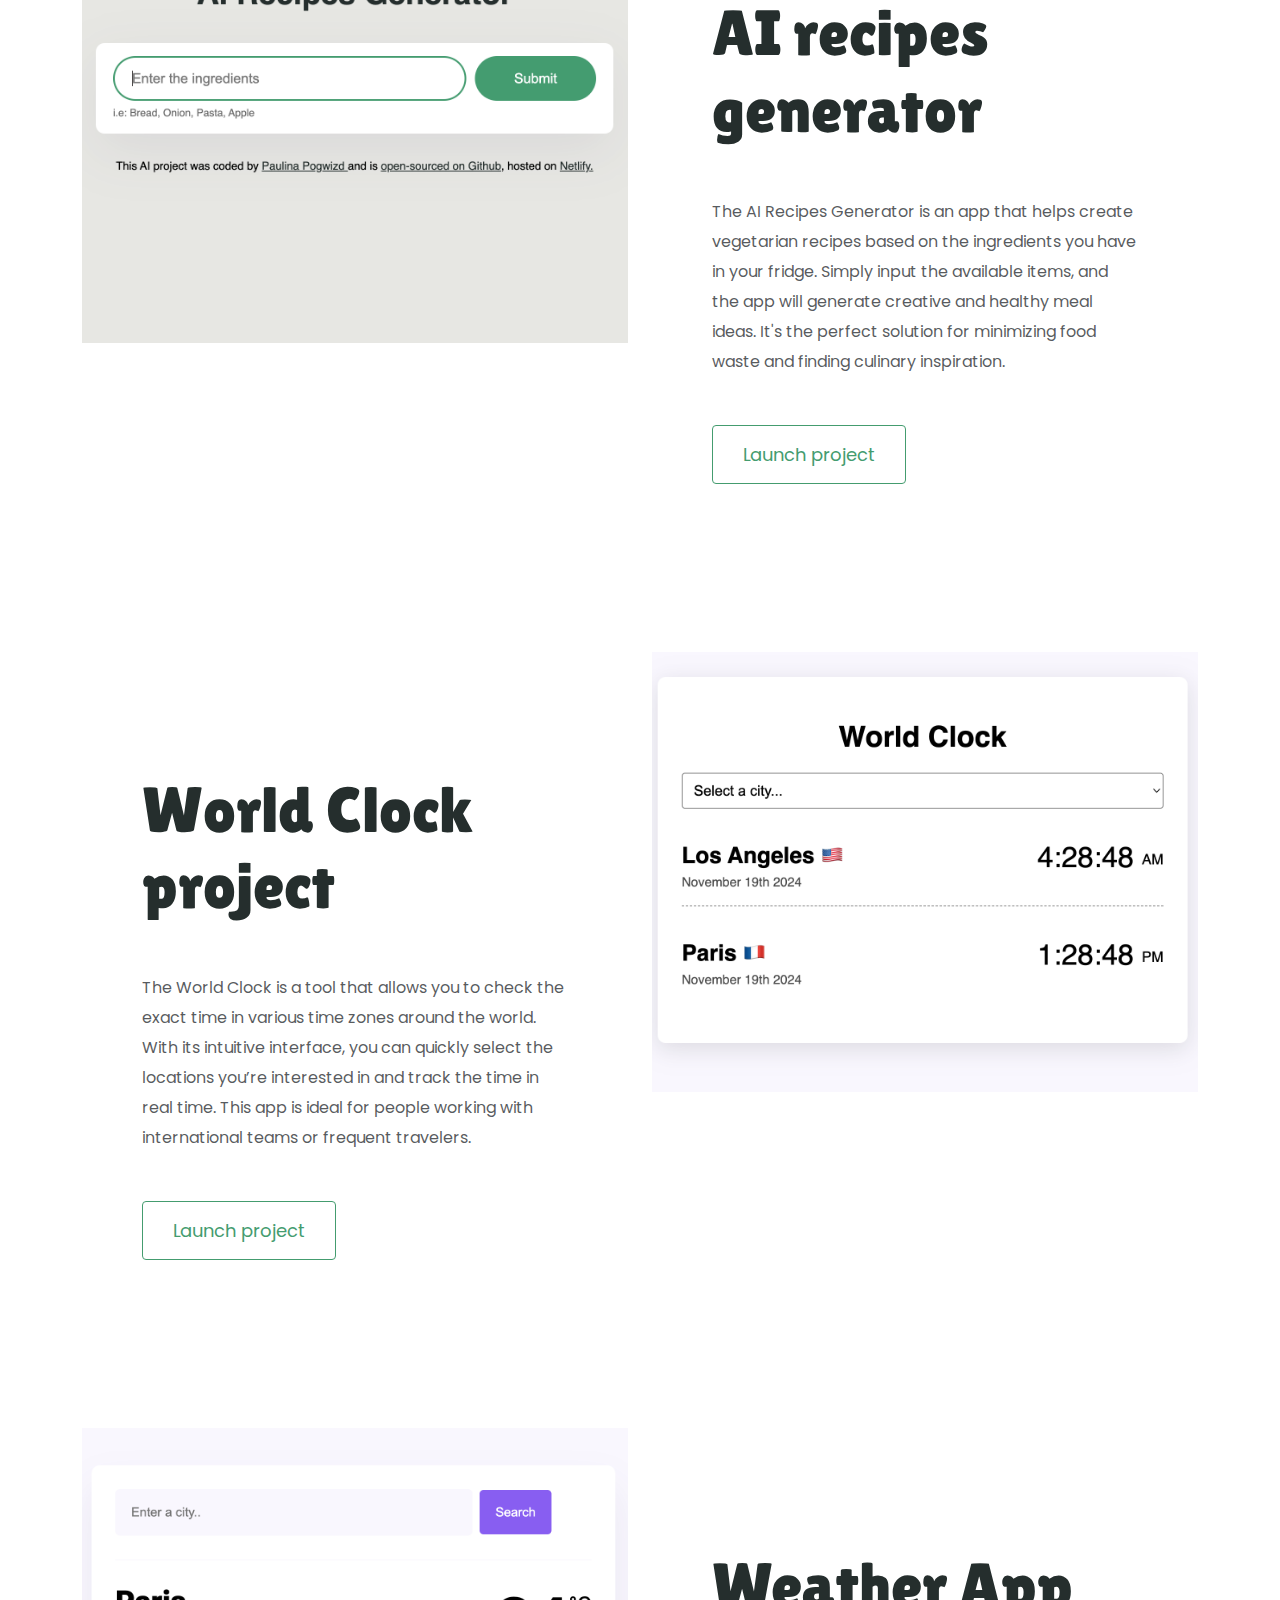
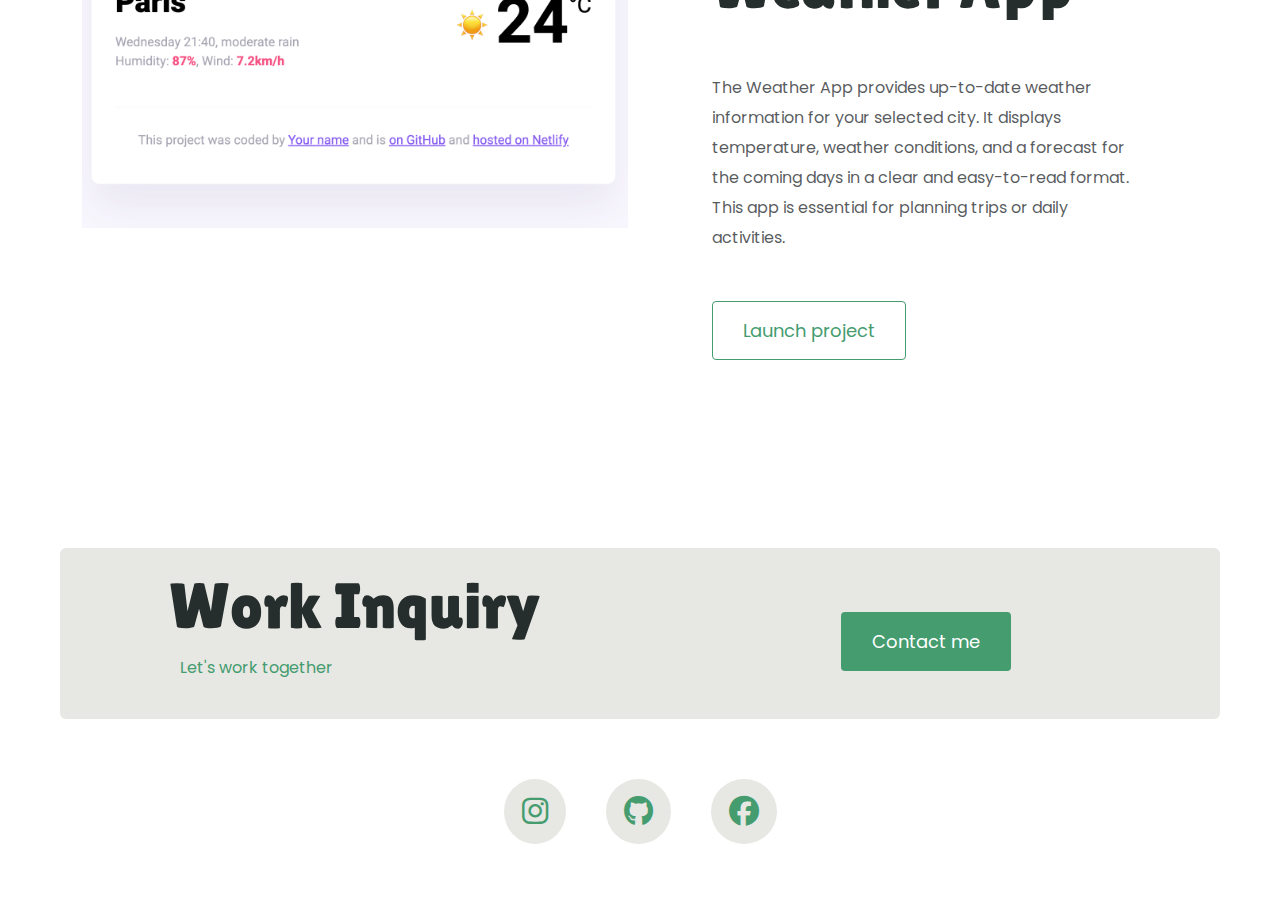
==== commit 0e27e1b0: "Update index.html" ====
--- a/index.html
+++ b/index.html
@@ -110,7 +110,7 @@
                     The Weather App provides up-to-date weather information for your selected city. It displays temperature, weather conditions, and a forecast for the coming days in a clear and easy-to-read format. This app is essential for planning trips or daily activities.
 
                 </p>
-                <a href="https://pog-odapp.netlify.app/" class="btn btn-branding-outline"
+                <a href="https://pog-odapp.netlify.app/" class="btn btn-branding-outline mb-5"
                 target="_blank">
                 Launch project</a>
         </div>
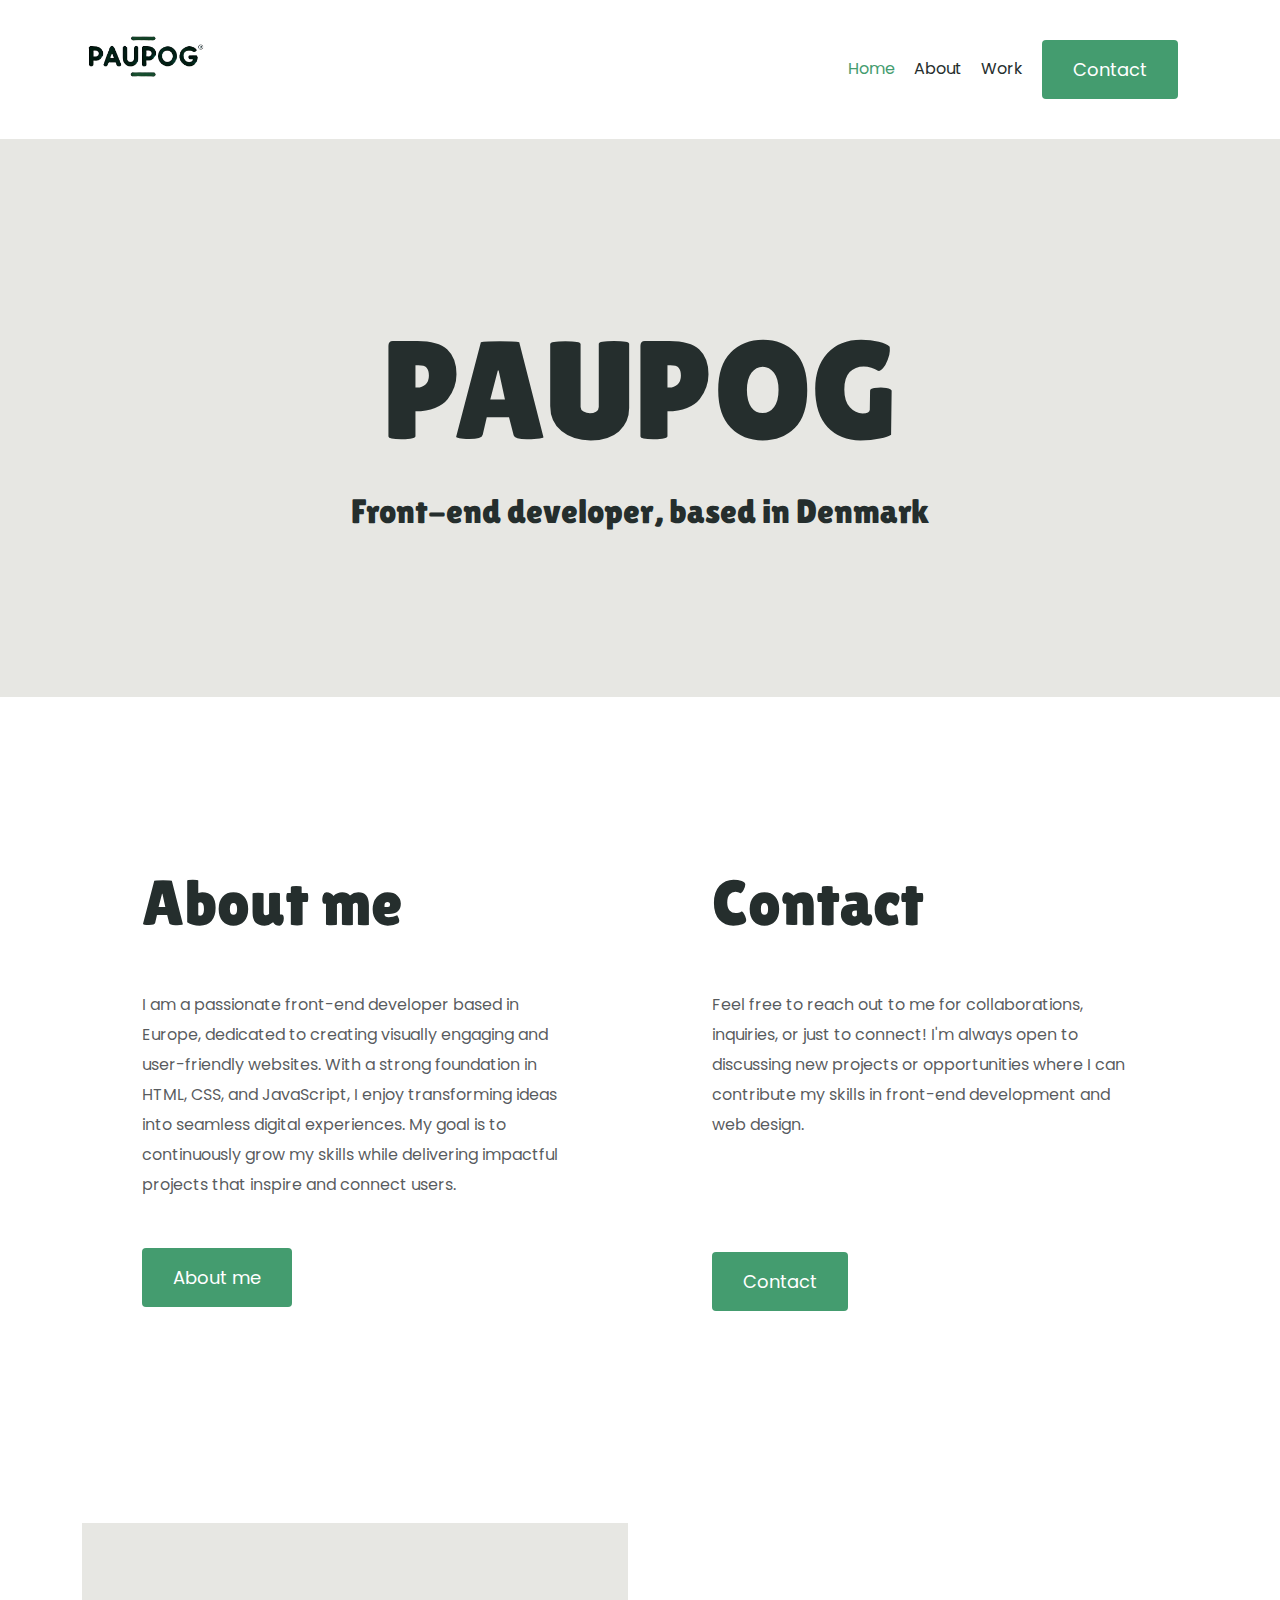
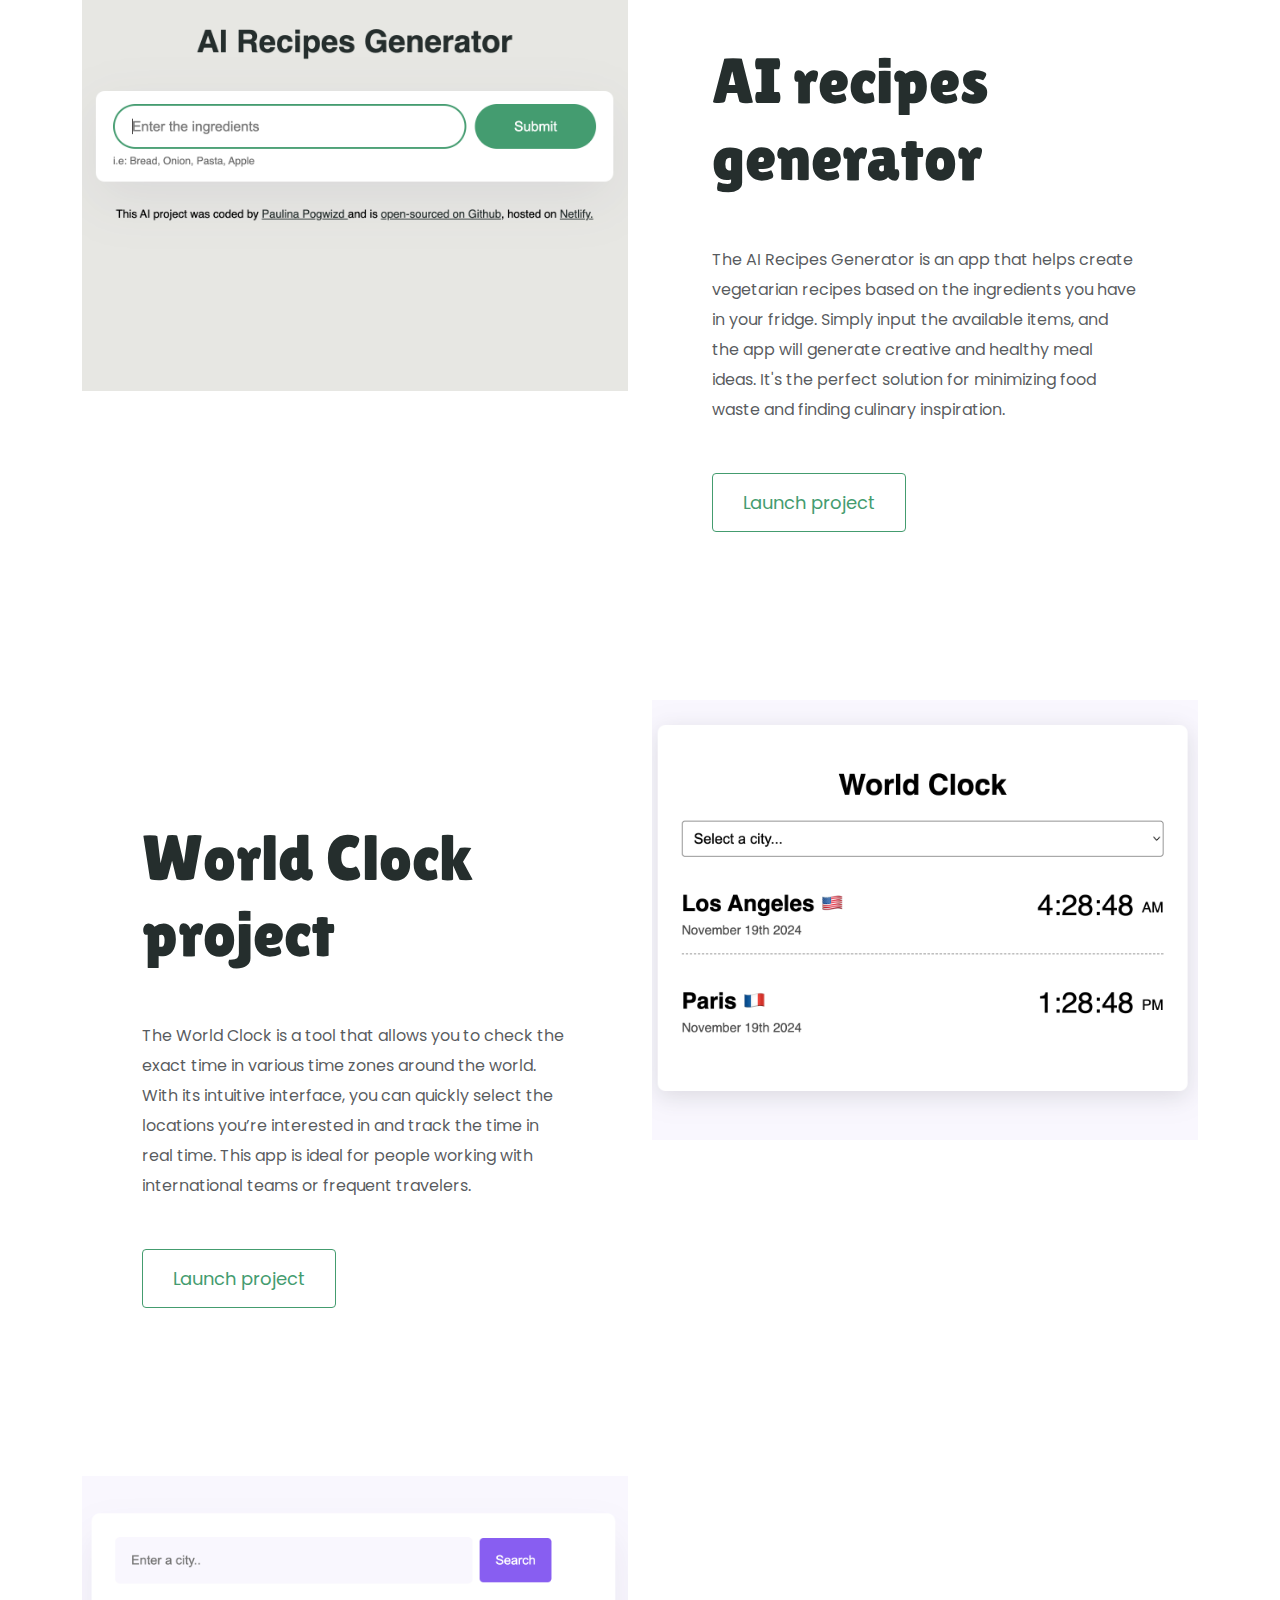
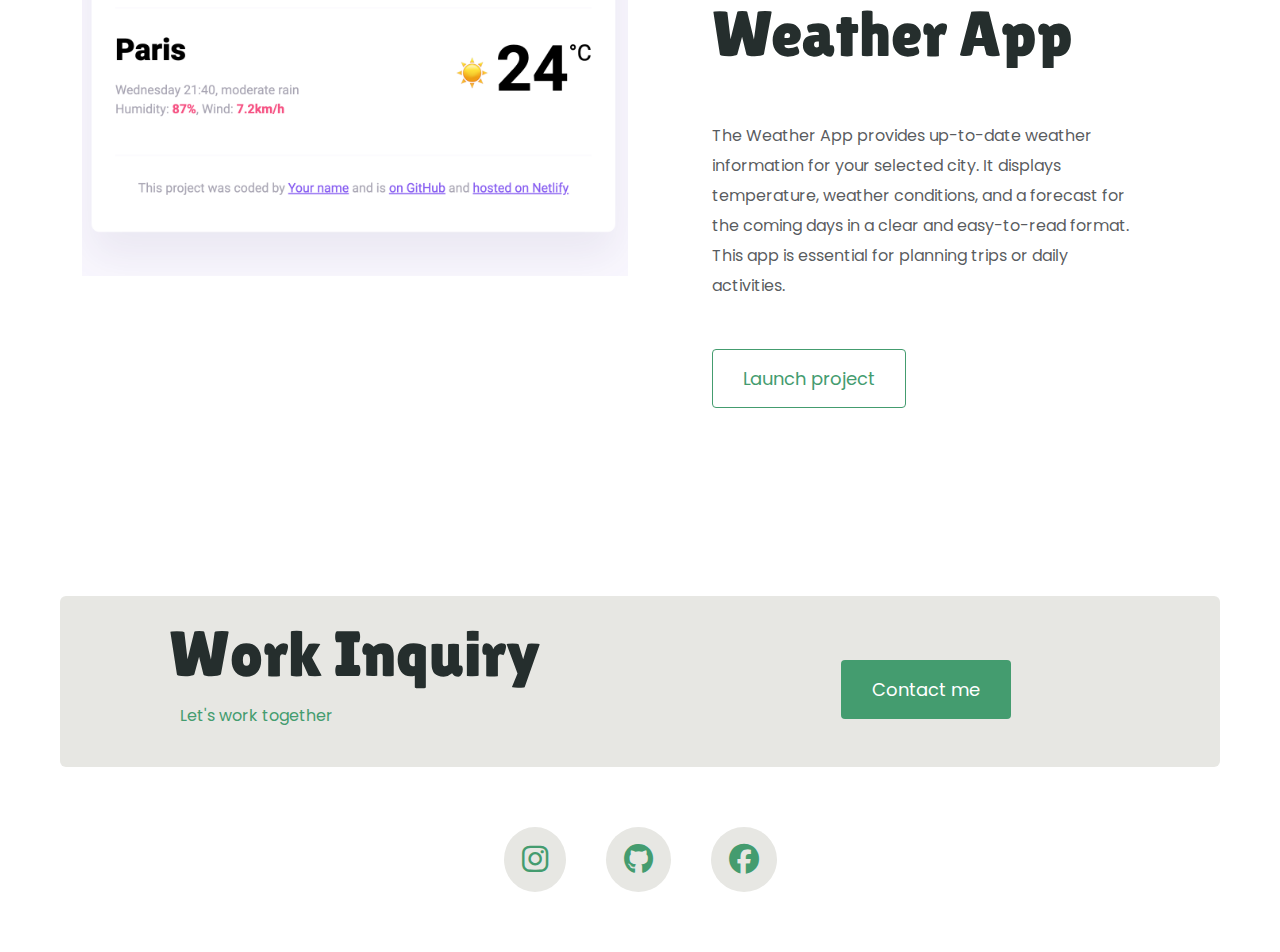
==== commit 564d8c25: "update" ====
--- a/index.html
+++ b/index.html
@@ -18,7 +18,7 @@
     <title>Project with Paulina's portfolio</title>
 </head>
 <body>
-    <div class="container">
+    <div class="container ">
         <nav class="d-flex justify-content-between">
             <a href="">
 <img src="images/logo1.png" class="logo d-none d-sm-block" alt="personal logo" title="homepage"></a>
@@ -38,7 +38,7 @@
         </ul>
     </nav>
     </div>
-    <div class="hero">
+    <div class="hero mb-5">
     
     <h1> PAUPOG </h1>
     <h2 class="mb-1">Front-end developer, based in Denmark</h2>
@@ -62,10 +62,11 @@
                     Feel free to reach out to me for collaborations, inquiries, or just to connect! I'm always open to discussing new projects or opportunities where I can contribute my skills in front-end development and web design. </p>
                 </br>
             </br>
-        
+        <div class="button-contact">
                     <a href="contact.html" class="btn btn-branding mt-3" >Contact</a>
         </div>
         </div>
+    </div>
     </div>
     
     <div class="row mb-5">
--- a/portfolio.css
+++ b/portfolio.css
@@ -225,6 +225,9 @@
     .weather-image{
         height: 250px;
     }
+    br{
+        display: none;
+    }
 }
 @media (max-width: 768px) {
     .weather-image {
